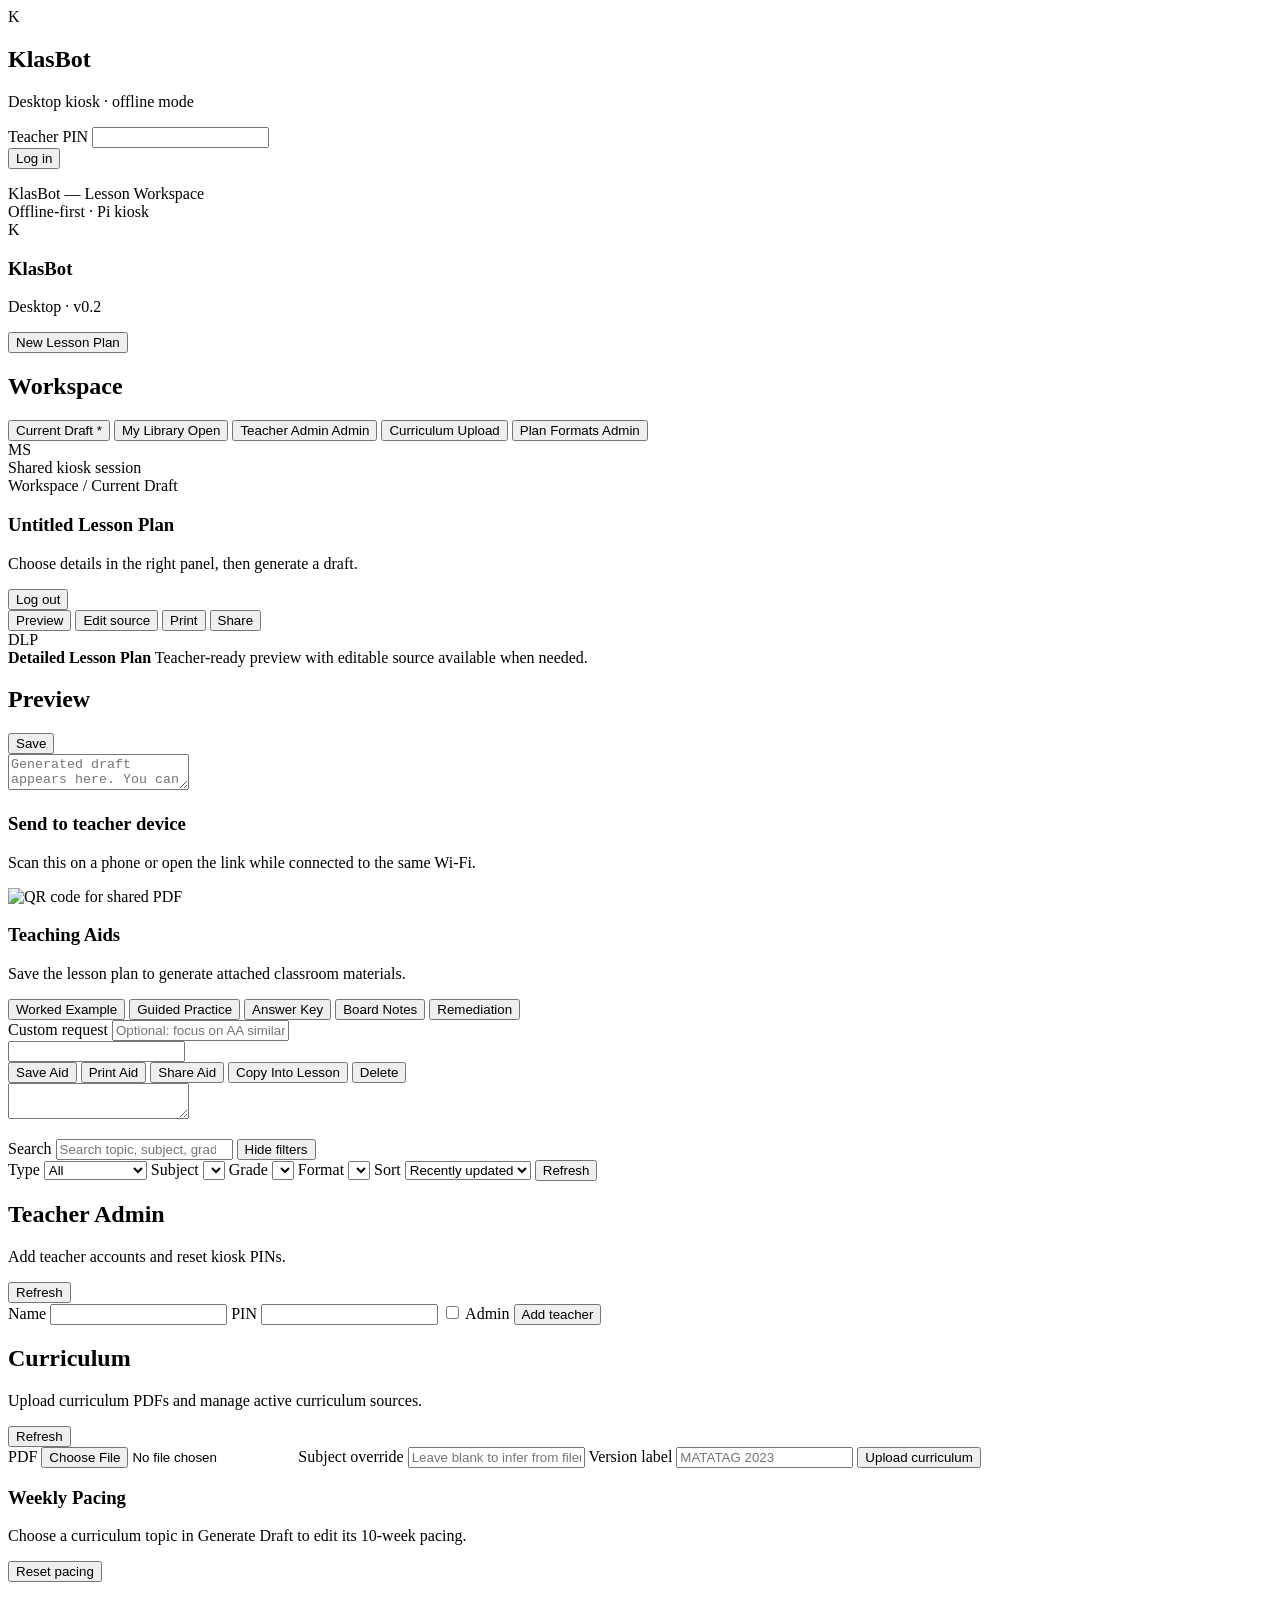
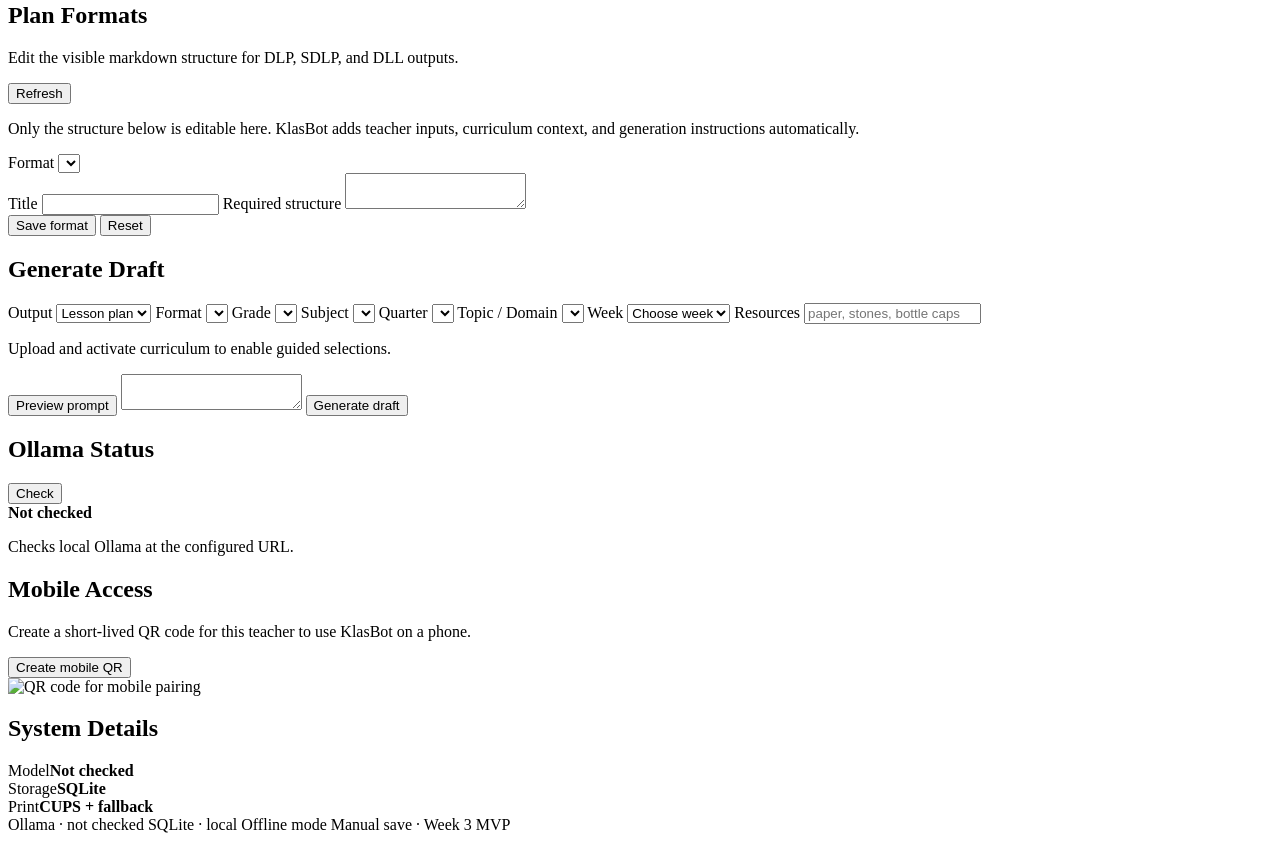
==== klasbot/static/index.html @ 198d449a "Expand KlasBot pilot app" ====
<!doctype html>
<html lang="en">
  <head>
    <meta charset="UTF-8" />
    <meta name="viewport" content="width=device-width, initial-scale=1.0" />
    <title>Klasbot</title>
    <link rel="stylesheet" href="/static/vendor/katex/katex.min.css" />
    <link rel="stylesheet" href="/static/styles.css" />
  </head>
  <body>
    <main class="desktop-shell">
      <section id="login-view" class="login-view">
        <div class="login-panel">
          <div class="brand-row">
            <div class="brand-mark">K</div>
            <div>
              <h1>KlasBot</h1>
              <p>Desktop kiosk · offline mode</p>
            </div>
          </div>
          <form id="login-form" class="stack">
            <label for="pin">Teacher PIN</label>
            <input id="pin" name="pin" type="password" inputmode="numeric" autocomplete="current-password" />
            <div id="pin-pad" class="pin-pad" aria-label="PIN keypad"></div>
            <button type="submit" class="primary">Log in</button>
          </form>
          <p id="login-error" class="error" role="alert"></p>
        </div>
      </section>

      <section id="app-view" class="app-view hidden">
        <div class="window-chrome">
          <div class="traffic-dots" aria-hidden="true"><span></span><span></span><span></span></div>
          <div class="window-title">KlasBot — Lesson Workspace</div>
          <div class="connection-state">Offline-first · Pi kiosk</div>
        </div>

        <div class="workspace-frame">
          <aside class="sidebar">
            <div class="brand-row sidebar-brand">
              <div class="brand-mark">K</div>
              <div>
                <h1>KlasBot</h1>
                <p>Desktop · v0.2</p>
              </div>
            </div>

            <button id="new-lesson-button" class="rail-primary" type="button">New Lesson Plan</button>

            <nav class="rail-section" aria-label="Workspace">
              <h2>Workspace</h2>
              <button id="current-draft-button" class="rail-item rail-item--on" type="button">Current Draft <span>*</span></button>
              <button id="library-button" class="rail-item" type="button">My Library <span>Open</span></button>
              <button id="admin-toggle" class="rail-item hidden" type="button">Teacher Admin <span>Admin</span></button>
              <button id="curriculum-toggle" class="rail-item hidden" type="button">Curriculum <span>Upload</span></button>
              <button id="format-admin-toggle" class="rail-item hidden" type="button">Plan Formats <span>Admin</span></button>
            </nav>

            <div class="teacher-card">
              <div class="avatar">MS</div>
              <div>
                <strong id="teacher-label"></strong>
                <span>Shared kiosk session</span>
              </div>
            </div>
          </aside>

          <section class="document-workspace">
            <header class="document-head">
              <div>
                <div class="breadcrumb">Workspace / Current Draft</div>
                <h1 id="document-title">Untitled Lesson Plan</h1>
                <p id="document-meta">Choose details in the right panel, then generate a draft.</p>
              </div>
              <button id="logout-button" class="ghost" type="button">Log out</button>
            </header>

            <div id="document-tabs" class="tabs">
              <button id="preview-tab" class="tab tab--on" type="button">Preview</button>
              <button id="edit-tab" class="tab" type="button">Edit source</button>
              <button id="print-button" class="tab" type="button">Print</button>
              <button id="share-button" class="tab" type="button">Share</button>
            </div>

            <section id="draft-panel" class="paper-panel">
              <div class="format-banner">
                <div class="format-badge" id="format-badge">DLP</div>
                <div>
                  <strong id="format-title">Detailed Lesson Plan</strong>
                  <span>Teacher-ready preview with editable source available when needed.</span>
                </div>
              </div>

              <div class="editor-toolbar">
                <h2 id="draft-view-title">Preview</h2>
                <div class="button-row">
                  <button id="save-button" class="primary compact" type="button">Save</button>
                </div>
              </div>
              <article id="draft-preview" class="draft-preview" aria-live="polite"></article>
              <textarea id="editor" class="hidden" spellcheck="true" placeholder="Generated draft appears here. You can edit before saving or printing."></textarea>
              <div id="share-panel" class="share-panel hidden" aria-live="polite">
                <div>
                  <h3>Send to teacher device</h3>
                  <p>Scan this on a phone or open the link while connected to the same Wi-Fi.</p>
                </div>
                <img id="share-qr" alt="QR code for shared PDF" />
                <a id="share-link" href="#" target="_blank" rel="noopener"></a>
                <p id="share-expiry" class="microcopy"></p>
              </div>
              <section id="teaching-aids-panel" class="teaching-aids-panel">
                <div class="teaching-aids-head">
                  <div>
                    <h3>Teaching Aids</h3>
                    <p id="teaching-aids-status" class="microcopy">Save the lesson plan to generate attached classroom materials.</p>
                  </div>
                </div>
                <div class="teaching-aid-actions">
                  <button class="secondary compact" data-aid-type="worked_example" type="button">Worked Example</button>
                  <button class="secondary compact" data-aid-type="guided_practice" type="button">Guided Practice</button>
                  <button class="secondary compact" data-aid-type="answer_key" type="button">Answer Key</button>
                  <button class="secondary compact" data-aid-type="board_notes" type="button">Board Notes</button>
                  <button class="secondary compact" data-aid-type="remediation" type="button">Remediation</button>
                </div>
                <label class="teaching-aid-request">
                  Custom request
                  <input id="teaching-aid-request" type="text" placeholder="Optional: focus on AA similarity, use bottle caps, make easier examples" />
                </label>
                <div id="teaching-aids-list" class="teaching-aids-list"></div>
                <div id="teaching-aid-editor-panel" class="teaching-aid-editor-panel hidden">
                  <div class="teaching-aid-editor-head">
                    <input id="teaching-aid-title" type="text" aria-label="Teaching Aid title" />
                    <div class="button-row">
                      <button id="save-teaching-aid" class="primary compact" type="button">Save Aid</button>
                      <button id="print-teaching-aid" class="secondary compact" type="button">Print Aid</button>
                      <button id="share-teaching-aid" class="secondary compact" type="button">Share Aid</button>
                      <button id="copy-teaching-aid" class="secondary compact" type="button">Copy Into Lesson</button>
                      <button id="delete-teaching-aid" class="ghost compact" type="button">Delete</button>
                    </div>
                  </div>
                  <textarea id="teaching-aid-editor" spellcheck="true"></textarea>
                  <article id="teaching-aid-preview" class="draft-preview"></article>
                </div>
              </section>
              <p id="status-line" class="status-line" role="status"></p>
            </section>

            <section id="library-panel" class="library-panel hidden">
              <div class="library-toolbar">
                <div class="library-toolbar__search-row">
                  <label class="library-search">
                    Search
                    <input id="library-search" type="search" placeholder="Search topic, subject, grade, type, or date" />
                  </label>
                  <button
                    id="library-filters-toggle"
                    class="ghost compact library-filters-toggle"
                    type="button"
                    aria-expanded="true"
                    aria-controls="library-filter-row"
                  >Hide filters</button>
                </div>
                <div id="library-filter-row" class="library-filter-row">
                  <label>
                    Type
                    <select id="library-type-filter">
                      <option value="">All</option>
                      <option value="lesson_plan">Lesson Plans</option>
                      <option value="quiz">Quizzes</option>
                      <option value="exam">Exams</option>
                    </select>
                  </label>
                  <label>
                    Subject
                    <select id="library-subject-filter"></select>
                  </label>
                  <label>
                    Grade
                    <select id="library-grade-filter"></select>
                  </label>
                  <label>
                    Format
                    <select id="library-format-filter"></select>
                  </label>
                  <label>
                    Sort
                    <select id="library-sort">
                      <option value="updated_desc">Recently updated</option>
                      <option value="created_desc">Recently created</option>
                      <option value="topic_asc">Topic A-Z</option>
                    </select>
                  </label>
                  <button id="refresh-library" class="ghost compact" type="button">Refresh</button>
                </div>
              </div>
              <p id="library-summary" class="library-summary"></p>
              <div id="library-list" class="library-results"></div>
            </section>

            <section id="admin-panel" class="workspace-panel hidden">
              <div class="workspace-panel__head">
                <div>
                  <h2>Teacher Admin</h2>
                  <p>Add teacher accounts and reset kiosk PINs.</p>
                </div>
                <button id="refresh-teachers" class="ghost compact" type="button">Refresh</button>
              </div>
              <form id="teacher-form" class="admin-form workspace-form">
                <label>
                  Name
                  <input id="teacher-name" type="text" required />
                </label>
                <label>
                  PIN
                  <input id="teacher-pin" type="text" inputmode="numeric" required />
                </label>
                <label class="checkbox">
                  <input id="teacher-admin" type="checkbox" />
                  Admin
                </label>
                <button type="submit" class="primary">Add teacher</button>
              </form>
              <div id="teacher-list" class="workspace-list list"></div>
            </section>

            <section id="curriculum-panel" class="workspace-panel hidden">
              <div class="workspace-panel__head">
                <div>
                  <h2>Curriculum</h2>
                  <p>Upload curriculum PDFs and manage active curriculum sources.</p>
                </div>
                <button id="refresh-curriculum" class="ghost compact" type="button">Refresh</button>
              </div>
              <form id="curriculum-upload-form" class="admin-form workspace-form">
                <label>
                  PDF
                  <input id="curriculum-file" type="file" accept="application/pdf" required />
                </label>
                <label>
                  Subject override
                  <input id="curriculum-subject" type="text" placeholder="Leave blank to infer from filename" />
                </label>
                <label>
                  Version label
                  <input id="curriculum-version" type="text" placeholder="MATATAG 2023" />
                </label>
                <button type="submit" class="primary">Upload curriculum</button>
              </form>
              <div id="curriculum-list" class="workspace-list list"></div>
              <section id="pacing-editor" class="workspace-panel__sub hidden">
                <div class="workspace-panel__head">
                  <div>
                    <h3>Weekly Pacing</h3>
                    <p id="pacing-editor-meta">Choose a curriculum topic in Generate Draft to edit its 10-week pacing.</p>
                  </div>
                  <button id="reset-pacing" class="ghost compact" type="button">Reset pacing</button>
                </div>
                <form id="pacing-form" class="admin-form"></form>
              </section>
            </section>

            <section id="format-admin-panel" class="workspace-panel hidden">
              <div class="workspace-panel__head">
                <div>
                  <h2>Plan Formats</h2>
                  <p>Edit the visible markdown structure for DLP, SDLP, and DLL outputs.</p>
                </div>
                <button id="refresh-formats" class="ghost compact" type="button">Refresh</button>
              </div>
              <p class="microcopy">Only the structure below is editable here. KlasBot adds teacher inputs, curriculum context, and generation instructions automatically.</p>
              <p id="format-admin-message" class="error-text"></p>
              <label>
                Format
                <select id="format-admin-select"></select>
              </label>
              <form id="format-admin-form" class="admin-form">
                <label>
                  Title
                  <input id="format-admin-title" type="text" required />
                </label>
                <label>
                  Required structure
                  <textarea id="format-admin-requirements" class="admin-textarea" spellcheck="true" required></textarea>
                </label>
                <div class="button-row">
                  <button type="submit" class="primary compact">Save format</button>
                  <button id="reset-format" class="ghost compact" type="button">Reset</button>
                </div>
              </form>
            </section>
          </section>

          <aside class="inspector">
            <section class="inspector-group inspector-group--accent">
              <h2>Generate Draft</h2>
              <form id="generate-form" class="generation-form">
                <label>
                  Output
                  <select id="kind">
                    <option value="lesson_plan">Lesson plan</option>
                    <option value="assessment">Assessment</option>
                  </select>
                </label>
                <label>
                  Format
                  <select id="format"></select>
                </label>
                <label>
                  Grade
                  <select id="grade-level" required></select>
                </label>
                <label>
                  Subject
                  <select id="subject" required></select>
                </label>
                <label>
                  Quarter
                  <select id="quarter" required></select>
                </label>
                <label>
                  Topic / Domain
                  <select id="topic" required></select>
                </label>
                <label>
                  Week
                  <select id="week-number" required>
                    <option value="">Choose week</option>
                  </select>
                </label>
                <label>
                  Resources
                  <input id="resources" type="text" placeholder="paper, stones, bottle caps" />
                </label>
                <p id="curriculum-match" class="microcopy">Upload and activate curriculum to enable guided selections.</p>
                <button id="preview-prompt-button" class="ghost hidden" type="button">Preview prompt</button>
                <textarea id="prompt-preview" class="prompt-preview hidden" readonly spellcheck="false"></textarea>
                <button type="submit" class="primary">Generate draft</button>
              </form>
            </section>

            <section class="inspector-group">
              <div class="section-head">
                <h2>Ollama Status</h2>
                <button id="check-ollama-button" class="ghost small" type="button" onclick="window.checkOllamaStatus && window.checkOllamaStatus()">Check</button>
              </div>
              <div class="ollama-state" id="ollama-state">
                <span class="status-dot status-dot--unknown"></span>
                <strong>Not checked</strong>
              </div>
              <p class="microcopy" id="ollama-detail">Checks local Ollama at the configured URL.</p>
            </section>

            <section class="inspector-group">
              <h2>Mobile Access</h2>
              <p class="microcopy">Create a short-lived QR code for this teacher to use KlasBot on a phone.</p>
              <button id="mobile-pair-button" class="ghost compact" type="button">Create mobile QR</button>
              <div id="mobile-pair-panel" class="mobile-pair-panel hidden" aria-live="polite">
                <img id="mobile-pair-qr" alt="QR code for mobile pairing" />
                <a id="mobile-pair-link" href="#" target="_blank" rel="noopener"></a>
                <p id="mobile-pair-expiry" class="microcopy"></p>
              </div>
            </section>

            <section class="inspector-group">
              <h2>System Details</h2>
              <div class="detail-row"><span>Model</span><strong id="system-model">Not checked</strong></div>
              <div class="detail-row"><span>Storage</span><strong>SQLite</strong></div>
              <div class="detail-row"><span>Print</span><strong>CUPS + fallback</strong></div>
            </section>

          </aside>
        </div>

        <footer class="statusbar">
          <span><i id="statusbar-ollama-dot"></i><span id="statusbar-ollama">Ollama · not checked</span></span>
          <span>SQLite · local</span>
          <span>Offline mode</span>
          <span class="statusbar-right">Manual save · Week 3 MVP</span>
        </footer>
      </section>
    </main>

    <script src="/static/vendor/katex/katex.min.js"></script>
    <script src="/static/app.js?v=20260512-katex"></script>
  </body>
</html>
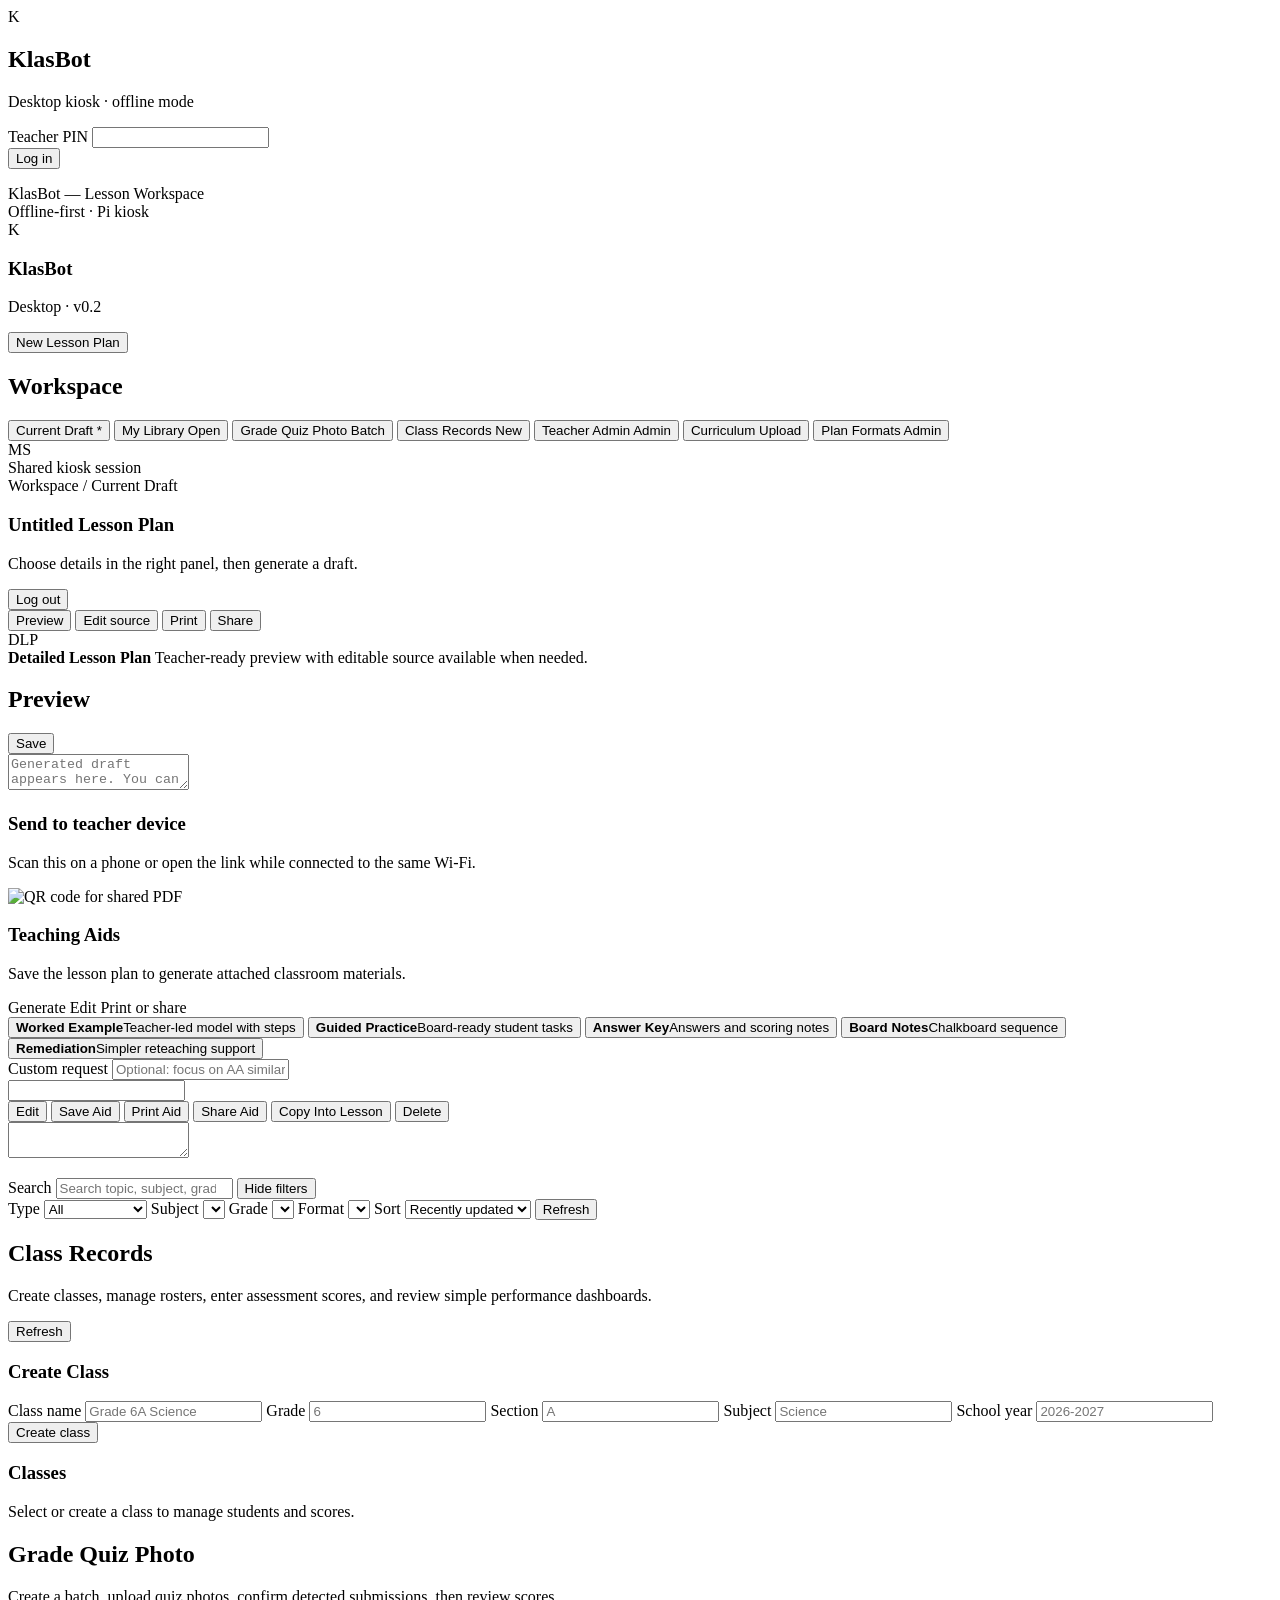
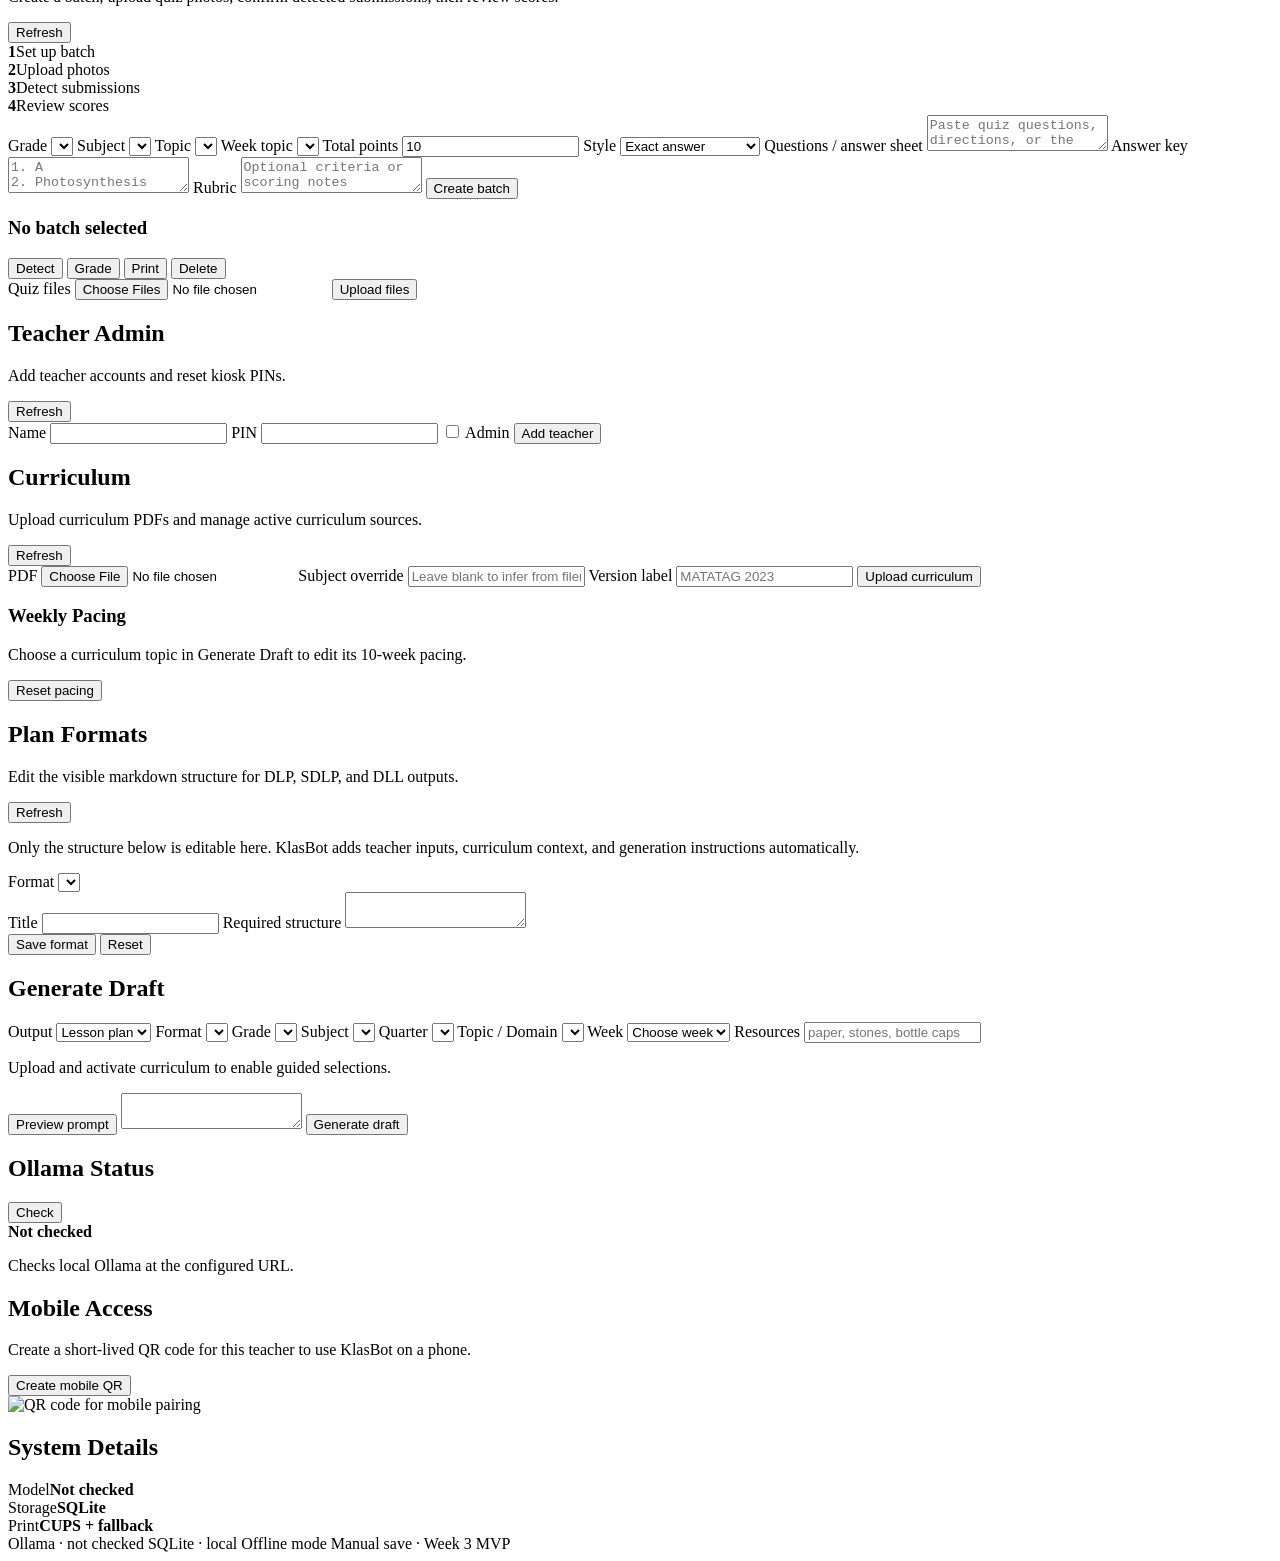
==== commit 93b5048f: "Add class records and quiz photo workflows" ====
--- a/klasbot/static/index.html
+++ b/klasbot/static/index.html
@@ -51,6 +51,8 @@
               <h2>Workspace</h2>
               <button id="current-draft-button" class="rail-item rail-item--on" type="button">Current Draft <span>*</span></button>
               <button id="library-button" class="rail-item" type="button">My Library <span>Open</span></button>
+              <button id="grading-button" class="rail-item" type="button">Grade Quiz Photo <span>Batch</span></button>
+              <button id="class-records-button" class="rail-item" type="button">Class Records <span>New</span></button>
               <button id="admin-toggle" class="rail-item hidden" type="button">Teacher Admin <span>Admin</span></button>
               <button id="curriculum-toggle" class="rail-item hidden" type="button">Curriculum <span>Upload</span></button>
               <button id="format-admin-toggle" class="rail-item hidden" type="button">Plan Formats <span>Admin</span></button>
@@ -114,13 +116,18 @@
                     <h3>Teaching Aids</h3>
                     <p id="teaching-aids-status" class="microcopy">Save the lesson plan to generate attached classroom materials.</p>
                   </div>
+                  <div class="teaching-aids-flow" aria-label="Teaching Aids workflow">
+                    <span>Generate</span>
+                    <span>Edit</span>
+                    <span>Print or share</span>
+                  </div>
                 </div>
                 <div class="teaching-aid-actions">
-                  <button class="secondary compact" data-aid-type="worked_example" type="button">Worked Example</button>
-                  <button class="secondary compact" data-aid-type="guided_practice" type="button">Guided Practice</button>
-                  <button class="secondary compact" data-aid-type="answer_key" type="button">Answer Key</button>
-                  <button class="secondary compact" data-aid-type="board_notes" type="button">Board Notes</button>
-                  <button class="secondary compact" data-aid-type="remediation" type="button">Remediation</button>
+                  <button class="teaching-aid-action" data-aid-type="worked_example" type="button"><strong>Worked Example</strong><span>Teacher-led model with steps</span></button>
+                  <button class="teaching-aid-action" data-aid-type="guided_practice" type="button"><strong>Guided Practice</strong><span>Board-ready student tasks</span></button>
+                  <button class="teaching-aid-action" data-aid-type="answer_key" type="button"><strong>Answer Key</strong><span>Answers and scoring notes</span></button>
+                  <button class="teaching-aid-action" data-aid-type="board_notes" type="button"><strong>Board Notes</strong><span>Chalkboard sequence</span></button>
+                  <button class="teaching-aid-action" data-aid-type="remediation" type="button"><strong>Remediation</strong><span>Simpler reteaching support</span></button>
                 </div>
                 <label class="teaching-aid-request">
                   Custom request
@@ -129,16 +136,17 @@
                 <div id="teaching-aids-list" class="teaching-aids-list"></div>
                 <div id="teaching-aid-editor-panel" class="teaching-aid-editor-panel hidden">
                   <div class="teaching-aid-editor-head">
-                    <input id="teaching-aid-title" type="text" aria-label="Teaching Aid title" />
+                    <input id="teaching-aid-title" class="hidden" type="text" aria-label="Teaching Aid title" />
                     <div class="button-row">
-                      <button id="save-teaching-aid" class="primary compact" type="button">Save Aid</button>
+                      <button id="edit-teaching-aid" class="secondary compact" type="button">Edit</button>
+                      <button id="save-teaching-aid" class="primary compact hidden" type="button">Save Aid</button>
                       <button id="print-teaching-aid" class="secondary compact" type="button">Print Aid</button>
                       <button id="share-teaching-aid" class="secondary compact" type="button">Share Aid</button>
                       <button id="copy-teaching-aid" class="secondary compact" type="button">Copy Into Lesson</button>
                       <button id="delete-teaching-aid" class="ghost compact" type="button">Delete</button>
                     </div>
                   </div>
-                  <textarea id="teaching-aid-editor" spellcheck="true"></textarea>
+                  <textarea id="teaching-aid-editor" class="hidden" spellcheck="true"></textarea>
                   <article id="teaching-aid-preview" class="draft-preview"></article>
                 </div>
               </section>
@@ -195,6 +203,135 @@
               </div>
               <p id="library-summary" class="library-summary"></p>
               <div id="library-list" class="library-results"></div>
+            </section>
+            <section id="class-records-panel" class="workspace-panel hidden">
+              <div class="workspace-panel__head">
+                <div>
+                  <h2>Class Records</h2>
+                  <p>Create classes, manage rosters, enter assessment scores, and review simple performance dashboards.</p>
+                </div>
+                <button id="refresh-class-records" class="ghost compact" type="button">Refresh</button>
+              </div>
+              <section class="class-record-create-panel">
+                <h3>Create Class</h3>
+                <form id="class-record-form" class="admin-form class-record-create-form">
+                  <label>
+                    Class name
+                    <input id="class-record-name" type="text" placeholder="Grade 6A Science" required />
+                  </label>
+                  <label>
+                    Grade
+                    <input id="class-record-grade" type="text" placeholder="6" required />
+                  </label>
+                  <label>
+                    Section
+                    <input id="class-record-section" type="text" placeholder="A" />
+                  </label>
+                  <label>
+                    Subject
+                    <input id="class-record-subject" type="text" placeholder="Science" required />
+                  </label>
+                  <label>
+                    School year
+                    <input id="class-record-school-year" type="text" placeholder="2026-2027" />
+                  </label>
+                  <button class="primary compact" type="submit">Create class</button>
+                </form>
+              </section>
+              <div class="class-records-layout">
+                <aside class="class-records-sidebar">
+                  <h3>Classes</h3>
+                  <div id="class-records-list" class="class-records-list"></div>
+                </aside>
+                <section id="class-record-detail" class="class-record-detail">
+                  <div class="empty-state">Select or create a class to manage students and scores.</div>
+                </section>
+              </div>
+            </section>
+
+            <section id="grading-panel" class="workspace-panel hidden">
+              <div class="workspace-panel__head">
+                <div>
+                  <h2>Grade Quiz Photo</h2>
+                  <p>Create a batch, upload quiz photos, confirm detected submissions, then review scores.</p>
+                </div>
+                <button id="refresh-grading" class="ghost compact" type="button">Refresh</button>
+              </div>
+              <div class="grading-steps" aria-label="Quiz photo grading workflow">
+                <div class="grading-step grading-step--on" data-grading-step="setup"><strong>1</strong><span>Set up batch</span></div>
+                <div class="grading-step" data-grading-step="upload"><strong>2</strong><span>Upload photos</span></div>
+                <div class="grading-step" data-grading-step="detect"><strong>3</strong><span>Detect submissions</span></div>
+                <div class="grading-step" data-grading-step="review"><strong>4</strong><span>Review scores</span></div>
+              </div>
+              <form id="grading-batch-form" class="admin-form workspace-form">
+                <label>
+                  Grade
+                  <select id="grading-grade" required></select>
+                </label>
+                <label>
+                  Subject
+                  <select id="grading-subject" required></select>
+                </label>
+                <label>
+                  Topic
+                  <select id="grading-topic" required></select>
+                </label>
+                <label>
+                  Week topic
+                  <select id="grading-week-topic" required></select>
+                </label>
+                <label>
+                  Total points
+                  <input id="grading-points" type="number" min="1" step="0.5" value="10" required />
+                </label>
+                <label>
+                  Style
+                  <select id="grading-style">
+                    <option value="exact">Exact answer</option>
+                    <option value="partial">Partial credit</option>
+                    <option value="rubric">Rubric based</option>
+                    <option value="review_only">Teacher review only</option>
+                  </select>
+                </label>
+                <label class="grading-wide-field">
+                  Questions / answer sheet
+                  <textarea id="grading-questions" class="admin-textarea" placeholder="Paste quiz questions, directions, or the answer sheet text"></textarea>
+                </label>
+                <label class="grading-wide-field">
+                  Answer key
+                  <textarea id="grading-answer-key" class="admin-textarea" placeholder="1. A&#10;2. Photosynthesis"></textarea>
+                </label>
+                <label class="grading-wide-field">
+                  Rubric
+                  <textarea id="grading-rubric" class="admin-textarea" placeholder="Optional criteria or scoring notes"></textarea>
+                </label>
+                <button type="submit" class="primary">Create batch</button>
+              </form>
+              <div id="grading-active" class="grading-active hidden">
+                <div class="workspace-panel__head">
+                  <div>
+                    <h3 id="grading-active-title">No batch selected</h3>
+                    <p id="grading-active-meta"></p>
+                  </div>
+                  <div class="button-row">
+                    <button id="detect-submissions" class="secondary compact" type="button">Detect</button>
+                    <button id="grade-submissions" class="secondary compact" type="button">Grade</button>
+                    <button id="print-grading" class="secondary compact" type="button">Print</button>
+                    <button id="delete-grading-batch" class="ghost compact" type="button">Delete</button>
+                  </div>
+                </div>
+                <form id="grading-upload-form" class="admin-form workspace-form">
+                  <label>
+                    Quiz files
+                    <input id="grading-files" type="file" accept="image/png,image/jpeg,application/pdf,.pdf" multiple />
+                  </label>
+                  <button id="grading-upload-button" type="submit" class="primary">Upload files</button>
+                </form>
+                <p id="grading-status" class="status-line grading-status" role="status"></p>
+                <div id="grading-images" class="grading-grid"></div>
+                <div id="grading-submissions" class="grading-submissions"></div>
+              </div>
+              <div id="grading-batches" class="workspace-list list"></div>
             </section>
 
             <section id="admin-panel" class="workspace-panel hidden">
@@ -381,6 +518,6 @@
     </main>
 
     <script src="/static/vendor/katex/katex.min.js"></script>
-    <script src="/static/app.js?v=20260512-katex"></script>
+    <script src="/static/app.js?v=20260513-teaching-aids-print-preview"></script>
   </body>
 </html>
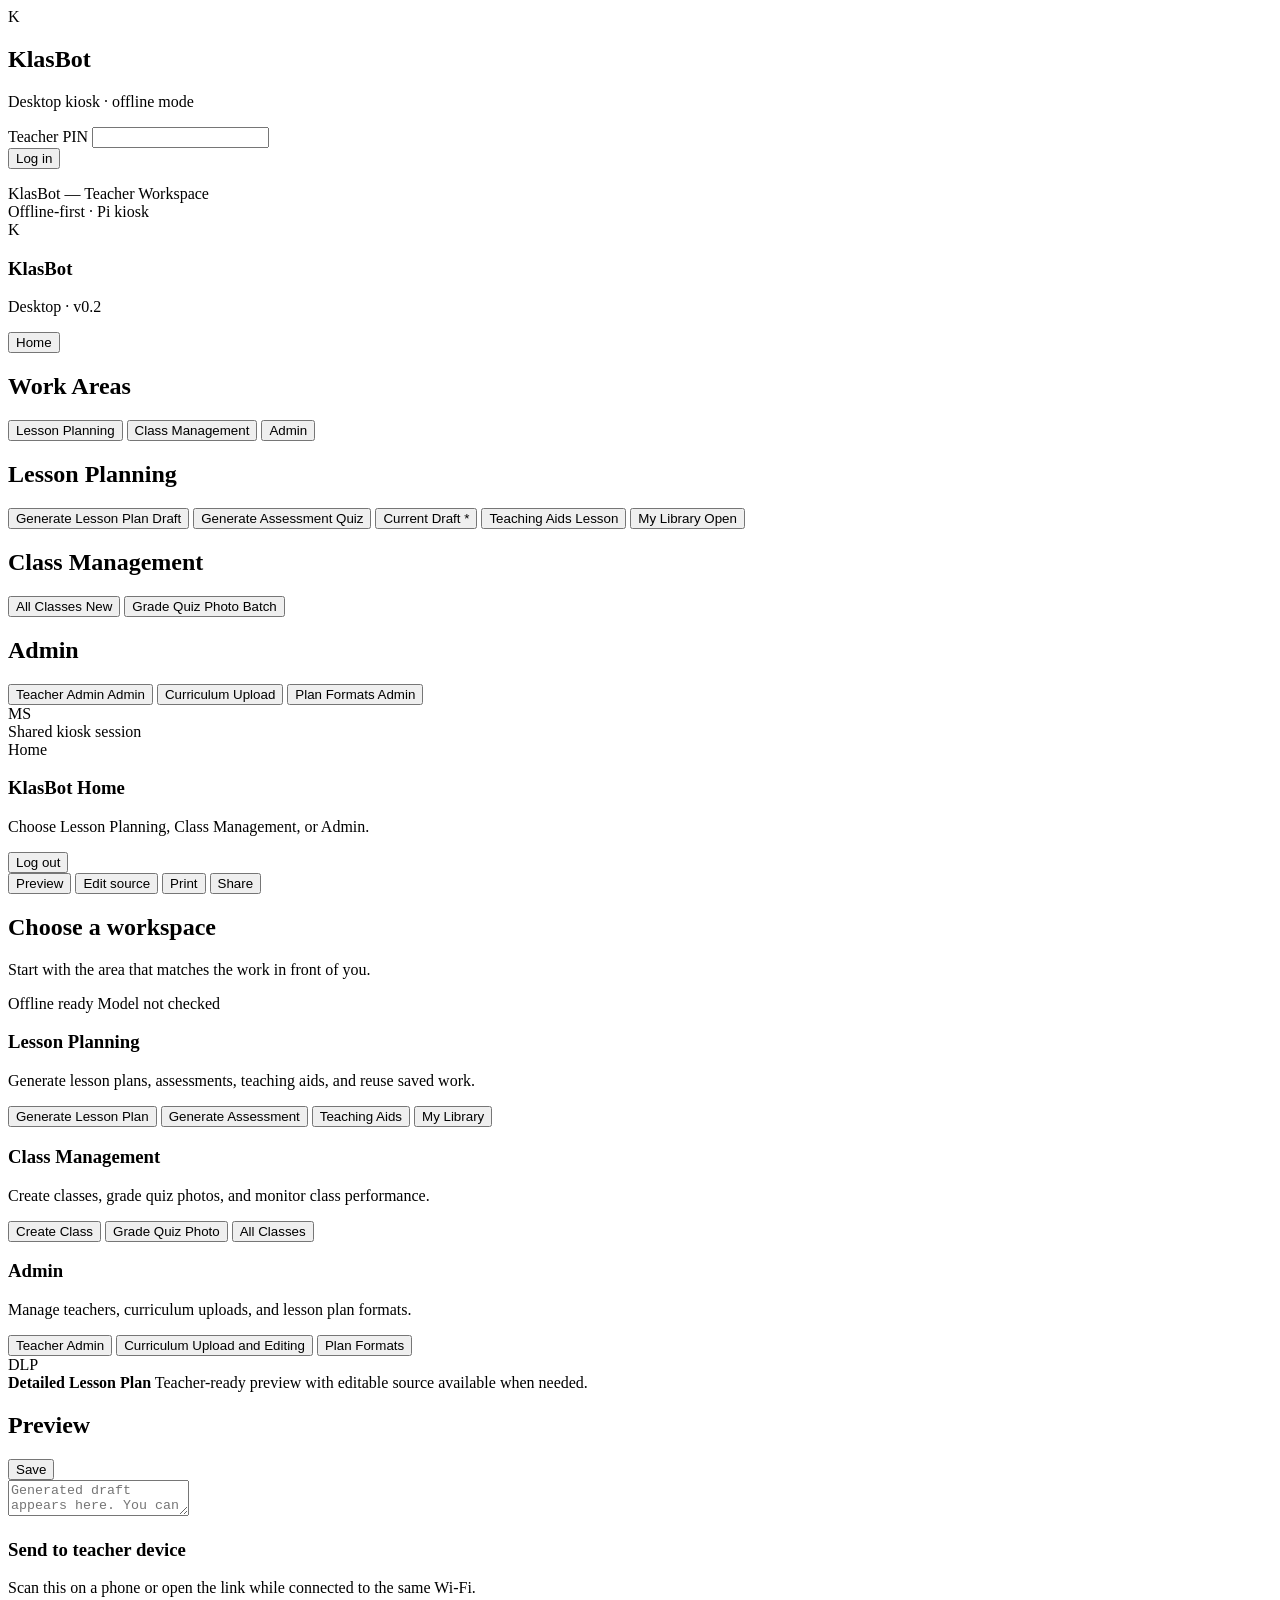
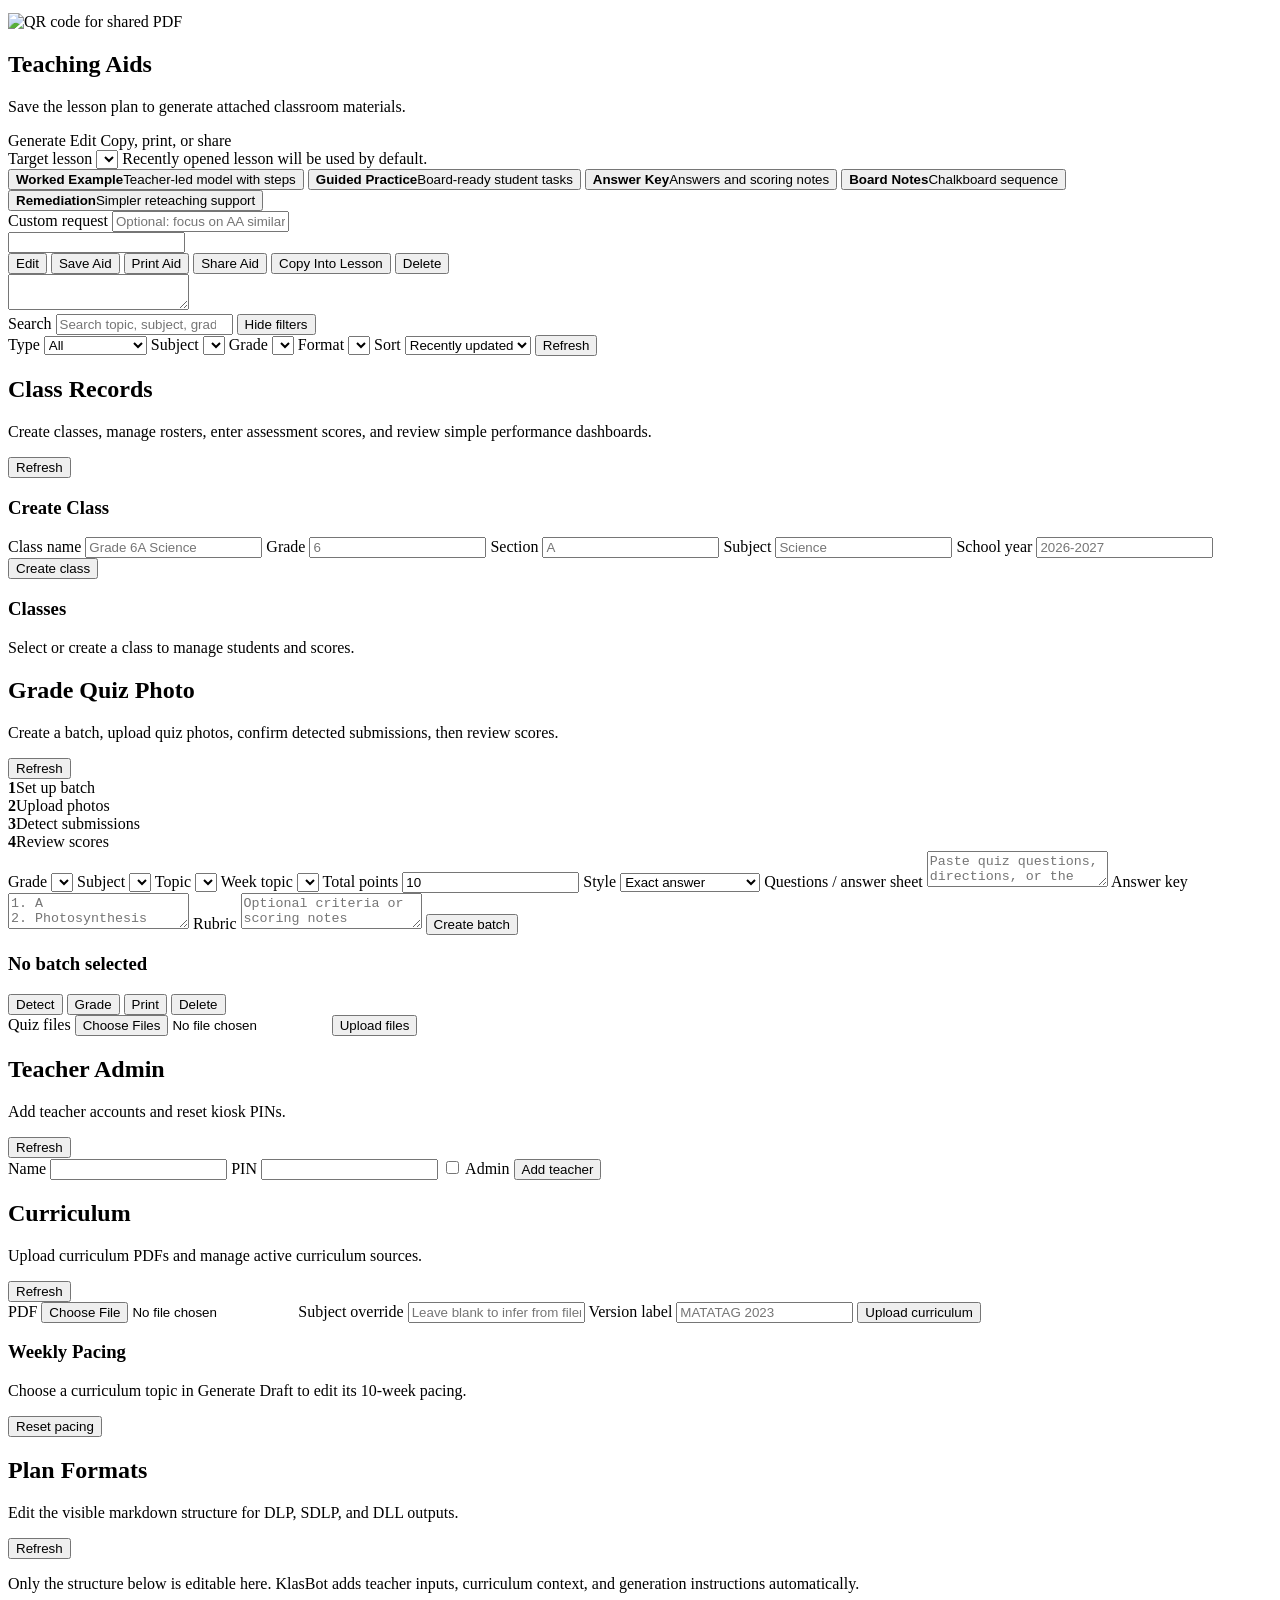
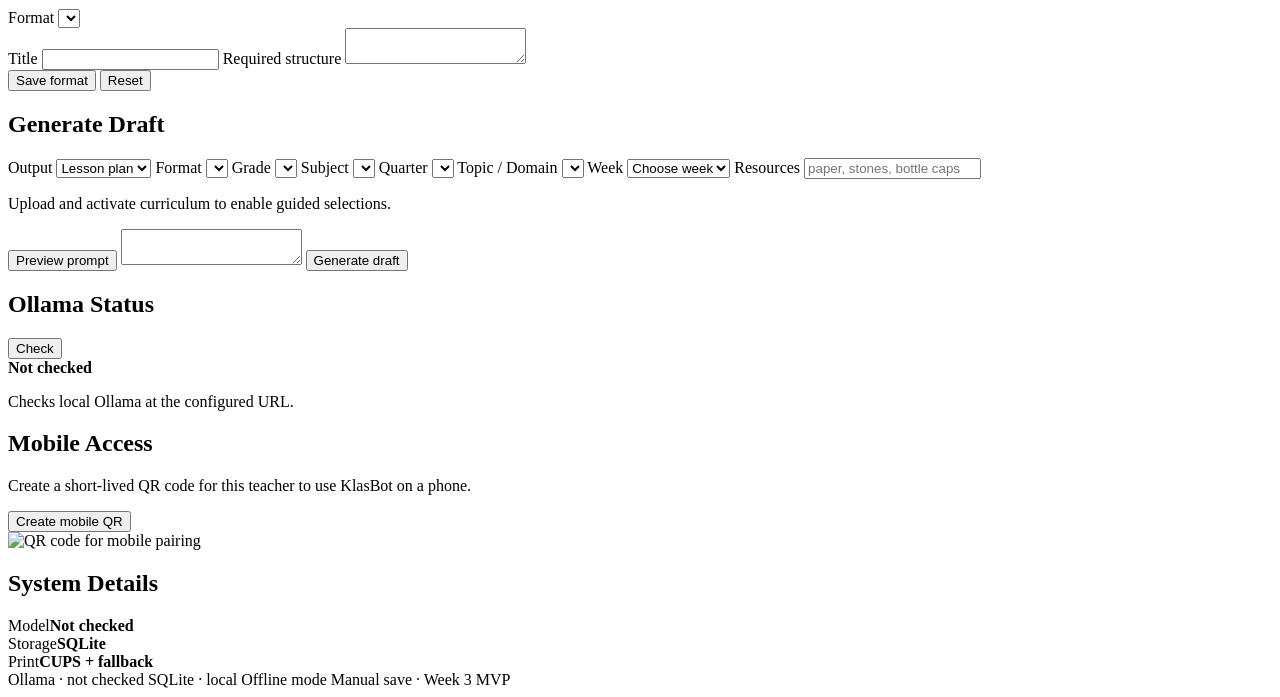
==== commit 66d85a8d: "Add teaching aids workspace targeting" ====
--- a/klasbot/static/index.html
+++ b/klasbot/static/index.html
@@ -31,11 +31,11 @@
       <section id="app-view" class="app-view hidden">
         <div class="window-chrome">
           <div class="traffic-dots" aria-hidden="true"><span></span><span></span><span></span></div>
-          <div class="window-title">KlasBot — Lesson Workspace</div>
+          <div class="window-title">KlasBot — Teacher Workspace</div>
           <div class="connection-state">Offline-first · Pi kiosk</div>
         </div>
 
-        <div class="workspace-frame">
+        <div id="workspace-frame" class="workspace-frame workspace-frame--no-inspector" data-area="home">
           <aside class="sidebar">
             <div class="brand-row sidebar-brand">
               <div class="brand-mark">K</div>
@@ -45,14 +45,41 @@
               </div>
             </div>
 
-            <button id="new-lesson-button" class="rail-primary" type="button">New Lesson Plan</button>
-
-            <nav class="rail-section" aria-label="Workspace">
-              <h2>Workspace</h2>
-              <button id="current-draft-button" class="rail-item rail-item--on" type="button">Current Draft <span>*</span></button>
+            <button id="home-button" class="rail-primary rail-primary--home" type="button">
+              <span class="nav-icon nav-icon--home" aria-hidden="true"></span>
+              Home
+            </button>
+
+            <nav class="rail-section" aria-label="Work areas">
+              <h2>Work Areas</h2>
+              <button id="lesson-area-button" class="rail-item rail-area-item" type="button">
+                <span class="rail-label"><span class="nav-icon nav-icon--lesson" aria-hidden="true"></span>Lesson Planning</span>
+              </button>
+              <button id="class-area-button" class="rail-item rail-area-item" type="button">
+                <span class="rail-label"><span class="nav-icon nav-icon--class" aria-hidden="true"></span>Class Management</span>
+              </button>
+              <button id="admin-area-button" class="rail-item rail-area-item hidden" type="button">
+                <span class="rail-label"><span class="nav-icon nav-icon--admin" aria-hidden="true"></span>Admin</span>
+              </button>
+            </nav>
+
+            <nav id="lesson-nav-group" class="rail-section rail-subsection hidden" aria-label="Lesson Planning">
+              <h2>Lesson Planning</h2>
+              <button id="new-lesson-button" class="rail-item" type="button">Generate Lesson Plan <span>Draft</span></button>
+              <button id="assessment-button" class="rail-item" type="button">Generate Assessment <span>Quiz</span></button>
+              <button id="current-draft-button" class="rail-item" type="button">Current Draft <span>*</span></button>
+              <button id="teaching-aids-button" class="rail-item" type="button">Teaching Aids <span>Lesson</span></button>
               <button id="library-button" class="rail-item" type="button">My Library <span>Open</span></button>
+            </nav>
+
+            <nav id="class-nav-group" class="rail-section rail-subsection hidden" aria-label="Class Management">
+              <h2>Class Management</h2>
+              <button id="class-records-button" class="rail-item" type="button">All Classes <span>New</span></button>
               <button id="grading-button" class="rail-item" type="button">Grade Quiz Photo <span>Batch</span></button>
-              <button id="class-records-button" class="rail-item" type="button">Class Records <span>New</span></button>
+            </nav>
+
+            <nav id="admin-nav-group" class="rail-section rail-subsection hidden" aria-label="Admin">
+              <h2>Admin</h2>
               <button id="admin-toggle" class="rail-item hidden" type="button">Teacher Admin <span>Admin</span></button>
               <button id="curriculum-toggle" class="rail-item hidden" type="button">Curriculum <span>Upload</span></button>
               <button id="format-admin-toggle" class="rail-item hidden" type="button">Plan Formats <span>Admin</span></button>
@@ -70,9 +97,9 @@
           <section class="document-workspace">
             <header class="document-head">
               <div>
-                <div class="breadcrumb">Workspace / Current Draft</div>
-                <h1 id="document-title">Untitled Lesson Plan</h1>
-                <p id="document-meta">Choose details in the right panel, then generate a draft.</p>
+                <div class="breadcrumb">Home</div>
+                <h1 id="document-title">KlasBot Home</h1>
+                <p id="document-meta">Choose Lesson Planning, Class Management, or Admin.</p>
               </div>
               <button id="logout-button" class="ghost" type="button">Log out</button>
             </header>
@@ -84,6 +111,67 @@
               <button id="share-button" class="tab" type="button">Share</button>
             </div>
 
+            <section id="home-panel" class="home-panel">
+              <div class="home-intro">
+                <div>
+                  <h2>Choose a workspace</h2>
+                  <p>Start with the area that matches the work in front of you.</p>
+                </div>
+                <div class="home-status-strip">
+                  <span><i class="status-dot status-dot--ok"></i>Offline ready</span>
+                  <span><i id="home-model-dot" class="status-dot status-dot--unknown"></i><span id="home-model-label">Model not checked</span></span>
+                </div>
+              </div>
+
+              <div class="home-grid" aria-label="KlasBot work areas">
+                <article class="home-card home-card--lesson" data-home-area="lesson">
+                  <div class="home-card__head">
+                    <span class="home-card__icon nav-icon nav-icon--lesson" aria-hidden="true"></span>
+                    <div>
+                      <h3>Lesson Planning</h3>
+                      <p>Generate lesson plans, assessments, teaching aids, and reuse saved work.</p>
+                    </div>
+                  </div>
+                  <div class="home-action-grid">
+                    <button class="home-action" type="button" data-home-action="lesson-plan">Generate Lesson Plan</button>
+                    <button class="home-action" type="button" data-home-action="assessment">Generate Assessment</button>
+                    <button class="home-action" type="button" data-home-action="teaching-aids">Teaching Aids</button>
+                    <button class="home-action" type="button" data-home-action="library">My Library</button>
+                  </div>
+                </article>
+
+                <article class="home-card home-card--class" data-home-area="class">
+                  <div class="home-card__head">
+                    <span class="home-card__icon nav-icon nav-icon--class" aria-hidden="true"></span>
+                    <div>
+                      <h3>Class Management</h3>
+                      <p>Create classes, grade quiz photos, and monitor class performance.</p>
+                    </div>
+                  </div>
+                  <div class="home-action-grid">
+                    <button class="home-action" type="button" data-home-action="create-class">Create Class</button>
+                    <button class="home-action" type="button" data-home-action="grade-quiz">Grade Quiz Photo</button>
+                    <button class="home-action" type="button" data-home-action="all-classes">All Classes</button>
+                  </div>
+                </article>
+
+                <article id="admin-home-card" class="home-card home-card--admin hidden" data-home-area="admin">
+                  <div class="home-card__head">
+                    <span class="home-card__icon nav-icon nav-icon--admin" aria-hidden="true"></span>
+                    <div>
+                      <h3>Admin</h3>
+                      <p>Manage teachers, curriculum uploads, and lesson plan formats.</p>
+                    </div>
+                  </div>
+                  <div class="home-action-grid">
+                    <button class="home-action" type="button" data-home-action="teacher-admin">Teacher Admin</button>
+                    <button class="home-action" type="button" data-home-action="curriculum">Curriculum Upload and Editing</button>
+                    <button class="home-action" type="button" data-home-action="plan-formats">Plan Formats</button>
+                  </div>
+                </article>
+              </div>
+            </section>
+
             <section id="draft-panel" class="paper-panel">
               <div class="format-banner">
                 <div class="format-badge" id="format-badge">DLP</div>
@@ -110,47 +198,52 @@
                 <a id="share-link" href="#" target="_blank" rel="noopener"></a>
                 <p id="share-expiry" class="microcopy"></p>
               </div>
-              <section id="teaching-aids-panel" class="teaching-aids-panel">
-                <div class="teaching-aids-head">
-                  <div>
-                    <h3>Teaching Aids</h3>
-                    <p id="teaching-aids-status" class="microcopy">Save the lesson plan to generate attached classroom materials.</p>
-                  </div>
-                  <div class="teaching-aids-flow" aria-label="Teaching Aids workflow">
-                    <span>Generate</span>
-                    <span>Edit</span>
-                    <span>Print or share</span>
-                  </div>
-                </div>
-                <div class="teaching-aid-actions">
-                  <button class="teaching-aid-action" data-aid-type="worked_example" type="button"><strong>Worked Example</strong><span>Teacher-led model with steps</span></button>
-                  <button class="teaching-aid-action" data-aid-type="guided_practice" type="button"><strong>Guided Practice</strong><span>Board-ready student tasks</span></button>
-                  <button class="teaching-aid-action" data-aid-type="answer_key" type="button"><strong>Answer Key</strong><span>Answers and scoring notes</span></button>
-                  <button class="teaching-aid-action" data-aid-type="board_notes" type="button"><strong>Board Notes</strong><span>Chalkboard sequence</span></button>
-                  <button class="teaching-aid-action" data-aid-type="remediation" type="button"><strong>Remediation</strong><span>Simpler reteaching support</span></button>
-                </div>
-                <label class="teaching-aid-request">
-                  Custom request
-                  <input id="teaching-aid-request" type="text" placeholder="Optional: focus on AA similarity, use bottle caps, make easier examples" />
-                </label>
-                <div id="teaching-aids-list" class="teaching-aids-list"></div>
-                <div id="teaching-aid-editor-panel" class="teaching-aid-editor-panel hidden">
-                  <div class="teaching-aid-editor-head">
-                    <input id="teaching-aid-title" class="hidden" type="text" aria-label="Teaching Aid title" />
-                    <div class="button-row">
-                      <button id="edit-teaching-aid" class="secondary compact" type="button">Edit</button>
-                      <button id="save-teaching-aid" class="primary compact hidden" type="button">Save Aid</button>
-                      <button id="print-teaching-aid" class="secondary compact" type="button">Print Aid</button>
-                      <button id="share-teaching-aid" class="secondary compact" type="button">Share Aid</button>
-                      <button id="copy-teaching-aid" class="secondary compact" type="button">Copy Into Lesson</button>
-                      <button id="delete-teaching-aid" class="ghost compact" type="button">Delete</button>
-                    </div>
-                  </div>
-                  <textarea id="teaching-aid-editor" class="hidden" spellcheck="true"></textarea>
-                  <article id="teaching-aid-preview" class="draft-preview"></article>
-                </div>
-              </section>
-              <p id="status-line" class="status-line" role="status"></p>
+            </section>
+
+            <section id="teaching-aids-panel" class="workspace-panel teaching-aids-panel hidden">
+              <div class="workspace-panel__head teaching-aids-head">
+                <div>
+                  <h2>Teaching Aids</h2>
+                  <p id="teaching-aids-status" class="microcopy">Save the lesson plan to generate attached classroom materials.</p>
+                </div>
+                <div class="teaching-aids-flow" aria-label="Teaching Aids workflow">
+                  <span>Generate</span>
+                  <span>Edit</span>
+                  <span>Copy, print, or share</span>
+                </div>
+              </div>
+              <label class="teaching-aid-target">
+                Target lesson
+                <select id="teaching-aid-target"></select>
+                <span id="teaching-aid-target-meta" class="microcopy">Recently opened lesson will be used by default.</span>
+              </label>
+              <div class="teaching-aid-actions">
+                <button class="teaching-aid-action" data-aid-type="worked_example" type="button"><strong>Worked Example</strong><span>Teacher-led model with steps</span></button>
+                <button class="teaching-aid-action" data-aid-type="guided_practice" type="button"><strong>Guided Practice</strong><span>Board-ready student tasks</span></button>
+                <button class="teaching-aid-action" data-aid-type="answer_key" type="button"><strong>Answer Key</strong><span>Answers and scoring notes</span></button>
+                <button class="teaching-aid-action" data-aid-type="board_notes" type="button"><strong>Board Notes</strong><span>Chalkboard sequence</span></button>
+                <button class="teaching-aid-action" data-aid-type="remediation" type="button"><strong>Remediation</strong><span>Simpler reteaching support</span></button>
+              </div>
+              <label class="teaching-aid-request">
+                Custom request
+                <input id="teaching-aid-request" type="text" placeholder="Optional: focus on AA similarity, use bottle caps, make easier examples" />
+              </label>
+              <div id="teaching-aids-list" class="teaching-aids-list"></div>
+              <div id="teaching-aid-editor-panel" class="teaching-aid-editor-panel hidden">
+                <div class="teaching-aid-editor-head">
+                  <input id="teaching-aid-title" class="hidden" type="text" aria-label="Teaching Aid title" />
+                  <div class="button-row">
+                    <button id="edit-teaching-aid" class="secondary compact" type="button">Edit</button>
+                    <button id="save-teaching-aid" class="primary compact hidden" type="button">Save Aid</button>
+                    <button id="print-teaching-aid" class="secondary compact" type="button">Print Aid</button>
+                    <button id="share-teaching-aid" class="secondary compact" type="button">Share Aid</button>
+                    <button id="copy-teaching-aid" class="secondary compact" type="button">Copy Into Lesson</button>
+                    <button id="delete-teaching-aid" class="ghost compact" type="button">Delete</button>
+                  </div>
+                </div>
+                <textarea id="teaching-aid-editor" class="hidden" spellcheck="true"></textarea>
+                <article id="teaching-aid-preview" class="draft-preview"></article>
+              </div>
             </section>
 
             <section id="library-panel" class="library-panel hidden">
@@ -425,9 +518,11 @@
                 </div>
               </form>
             </section>
+
+            <p id="status-line" class="status-line" role="status"></p>
           </section>
 
-          <aside class="inspector">
+          <aside id="inspector" class="inspector">
             <section class="inspector-group inspector-group--accent">
               <h2>Generate Draft</h2>
               <form id="generate-form" class="generation-form">
@@ -518,6 +613,6 @@
     </main>
 
     <script src="/static/vendor/katex/katex.min.js"></script>
-    <script src="/static/app.js?v=20260513-teaching-aids-print-preview"></script>
+    <script src="/static/app.js?v=20260514-teaching-aids-workspace"></script>
   </body>
 </html>
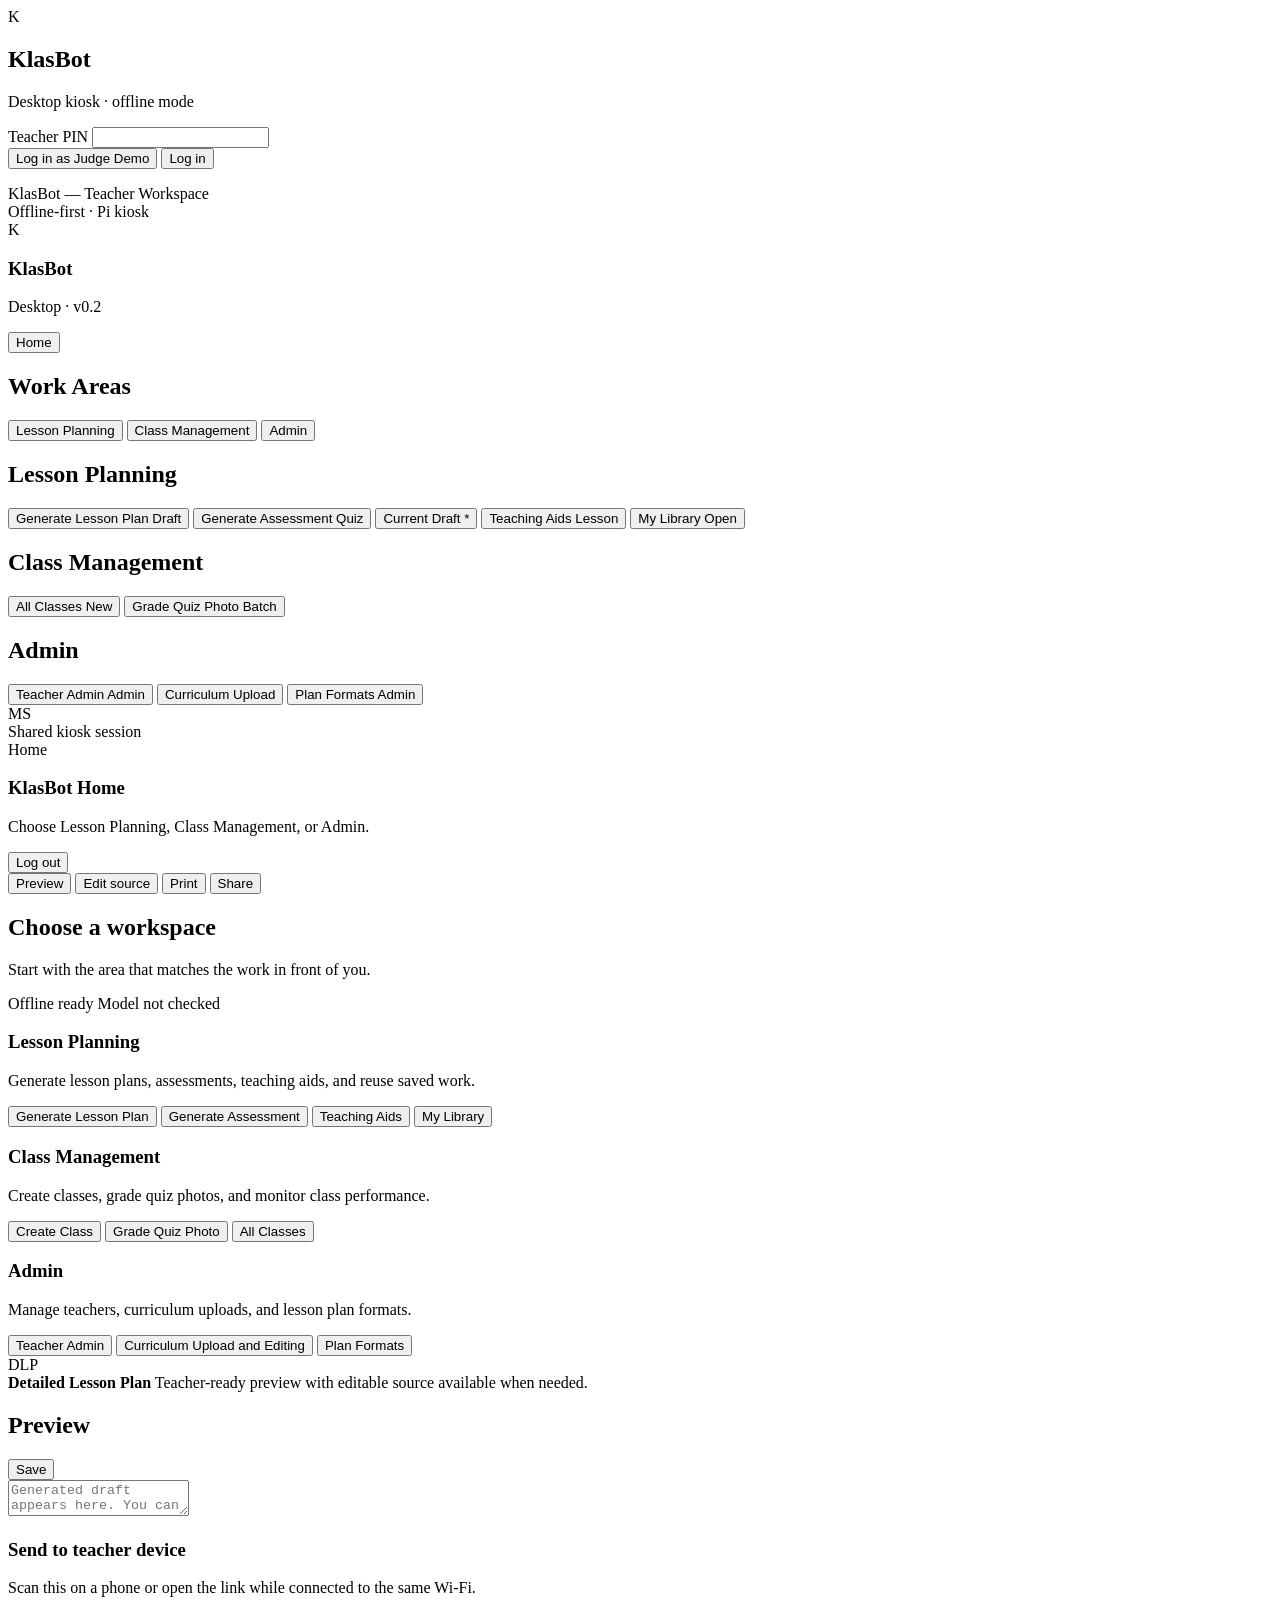
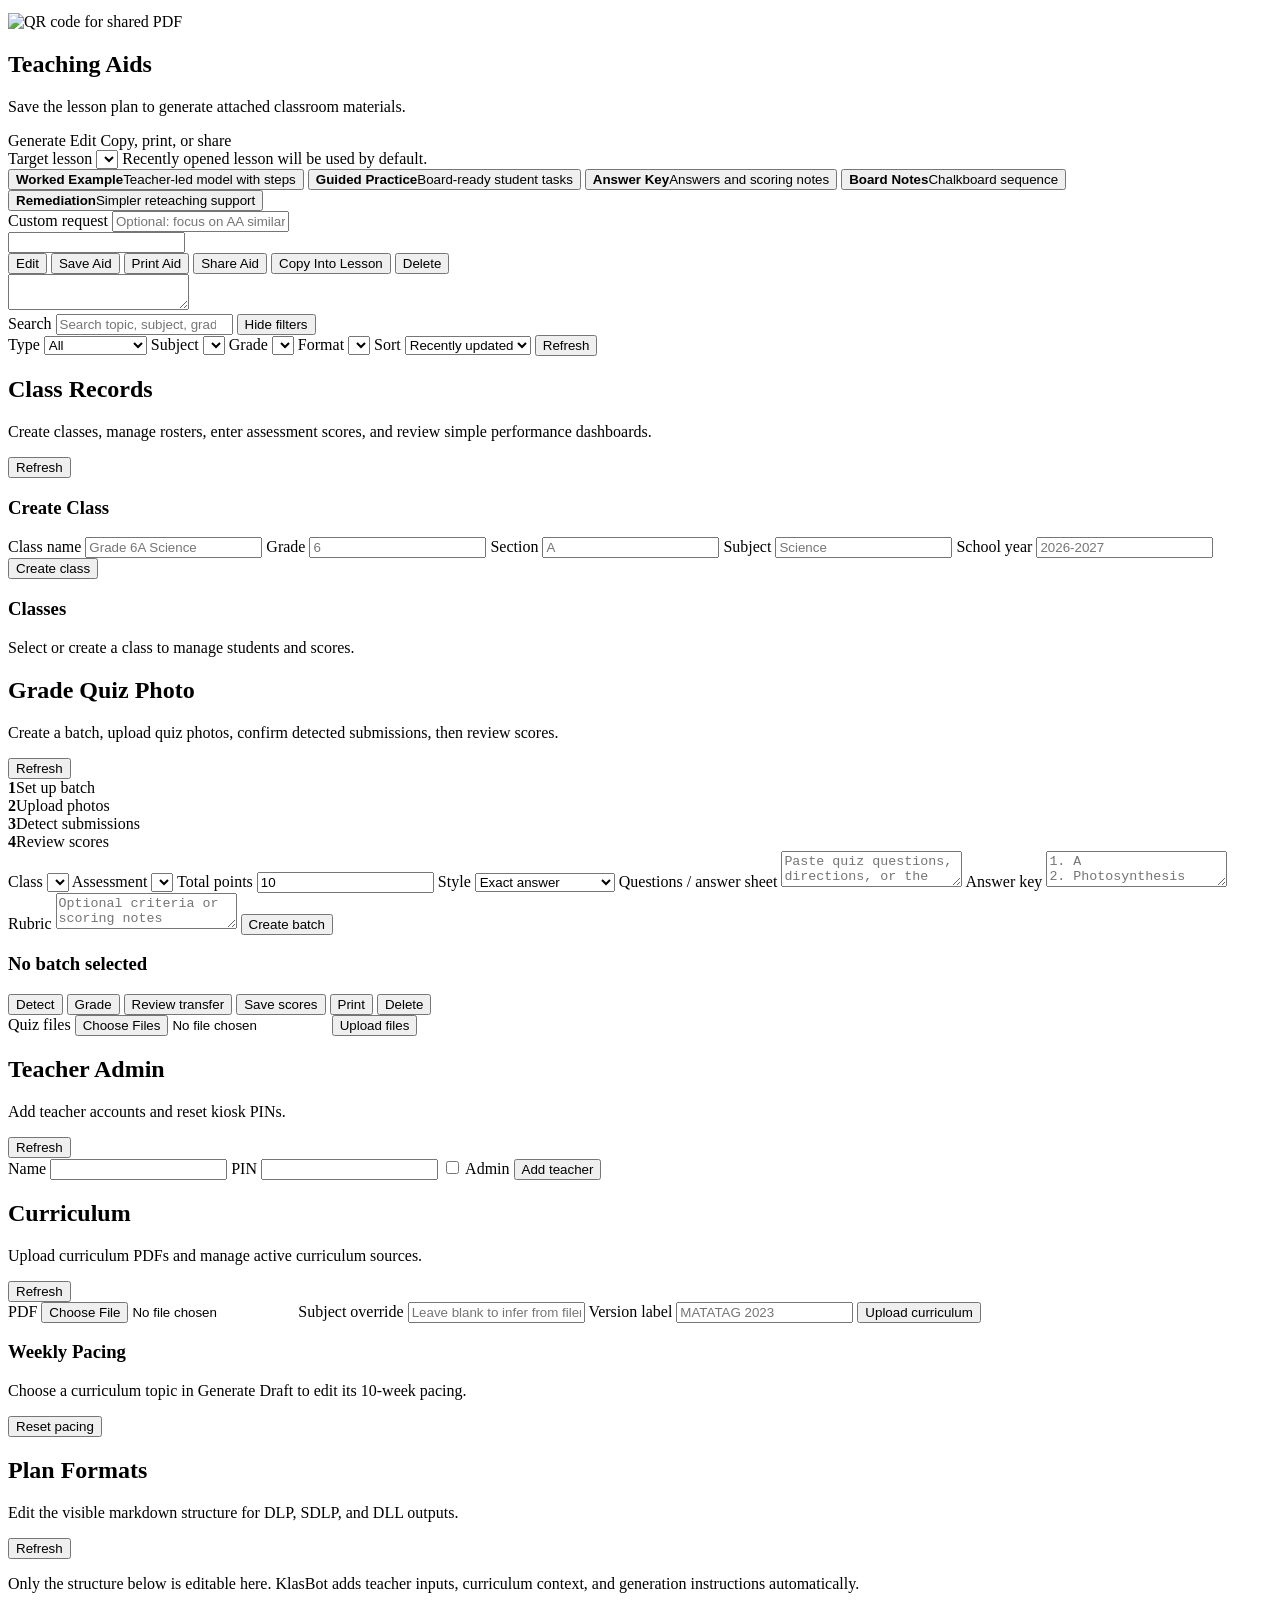
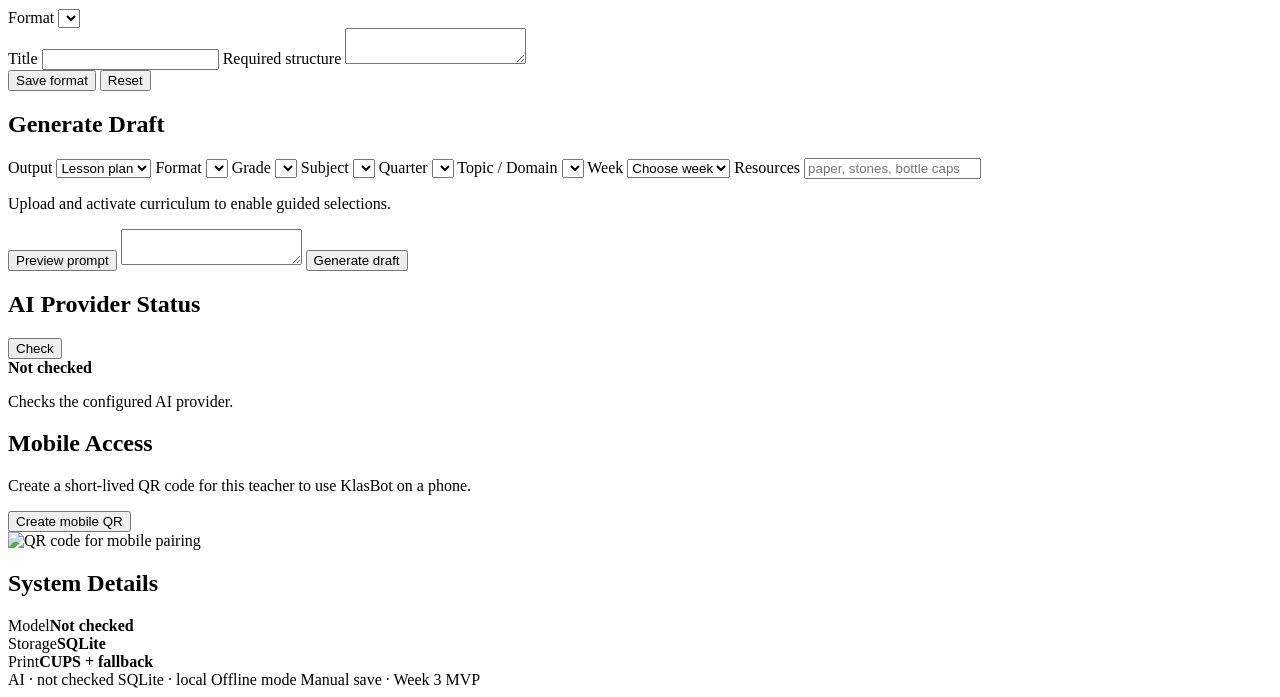
==== commit 47bdf0cf: "Add Vercel judge demo deployment" ====
--- a/klasbot/static/index.html
+++ b/klasbot/static/index.html
@@ -22,8 +22,10 @@
             <label for="pin">Teacher PIN</label>
             <input id="pin" name="pin" type="password" inputmode="numeric" autocomplete="current-password" />
             <div id="pin-pad" class="pin-pad" aria-label="PIN keypad"></div>
+            <button id="demo-login-button" type="button" class="secondary hidden">Log in as Judge Demo</button>
             <button type="submit" class="primary">Log in</button>
           </form>
+          <p id="demo-login-note" class="microcopy hidden"></p>
           <p id="login-error" class="error" role="alert"></p>
         </div>
       </section>
@@ -358,20 +360,12 @@
               </div>
               <form id="grading-batch-form" class="admin-form workspace-form">
                 <label>
-                  Grade
-                  <select id="grading-grade" required></select>
-                </label>
-                <label>
-                  Subject
-                  <select id="grading-subject" required></select>
-                </label>
-                <label>
-                  Topic
-                  <select id="grading-topic" required></select>
-                </label>
-                <label>
-                  Week topic
-                  <select id="grading-week-topic" required></select>
+                  Class
+                  <select id="grading-class" required></select>
+                </label>
+                <label>
+                  Assessment
+                  <select id="grading-assessment" required></select>
                 </label>
                 <label>
                   Total points
@@ -409,6 +403,8 @@
                   <div class="button-row">
                     <button id="detect-submissions" class="secondary compact" type="button">Detect</button>
                     <button id="grade-submissions" class="secondary compact" type="button">Grade</button>
+                    <button id="preview-score-transfer" class="secondary compact" type="button">Review transfer</button>
+                    <button id="save-score-transfer" class="primary compact" type="button">Save scores</button>
                     <button id="print-grading" class="secondary compact" type="button">Print</button>
                     <button id="delete-grading-batch" class="ghost compact" type="button">Delete</button>
                   </div>
@@ -423,6 +419,7 @@
                 <p id="grading-status" class="status-line grading-status" role="status"></p>
                 <div id="grading-images" class="grading-grid"></div>
                 <div id="grading-submissions" class="grading-submissions"></div>
+                <div id="grading-transfer-review" class="grading-submissions"></div>
               </div>
               <div id="grading-batches" class="workspace-list list"></div>
             </section>
@@ -559,7 +556,7 @@
                     <option value="">Choose week</option>
                   </select>
                 </label>
-                <label>
+                <label id="resources-field" class="hidden">
                   Resources
                   <input id="resources" type="text" placeholder="paper, stones, bottle caps" />
                 </label>
@@ -572,14 +569,14 @@
 
             <section class="inspector-group">
               <div class="section-head">
-                <h2>Ollama Status</h2>
+                <h2>AI Provider Status</h2>
                 <button id="check-ollama-button" class="ghost small" type="button" onclick="window.checkOllamaStatus && window.checkOllamaStatus()">Check</button>
               </div>
               <div class="ollama-state" id="ollama-state">
                 <span class="status-dot status-dot--unknown"></span>
                 <strong>Not checked</strong>
               </div>
-              <p class="microcopy" id="ollama-detail">Checks local Ollama at the configured URL.</p>
+              <p class="microcopy" id="ollama-detail">Checks the configured AI provider.</p>
             </section>
 
             <section class="inspector-group">
@@ -604,7 +601,7 @@
         </div>
 
         <footer class="statusbar">
-          <span><i id="statusbar-ollama-dot"></i><span id="statusbar-ollama">Ollama · not checked</span></span>
+          <span><i id="statusbar-ollama-dot"></i><span id="statusbar-ollama">AI · not checked</span></span>
           <span>SQLite · local</span>
           <span>Offline mode</span>
           <span class="statusbar-right">Manual save · Week 3 MVP</span>
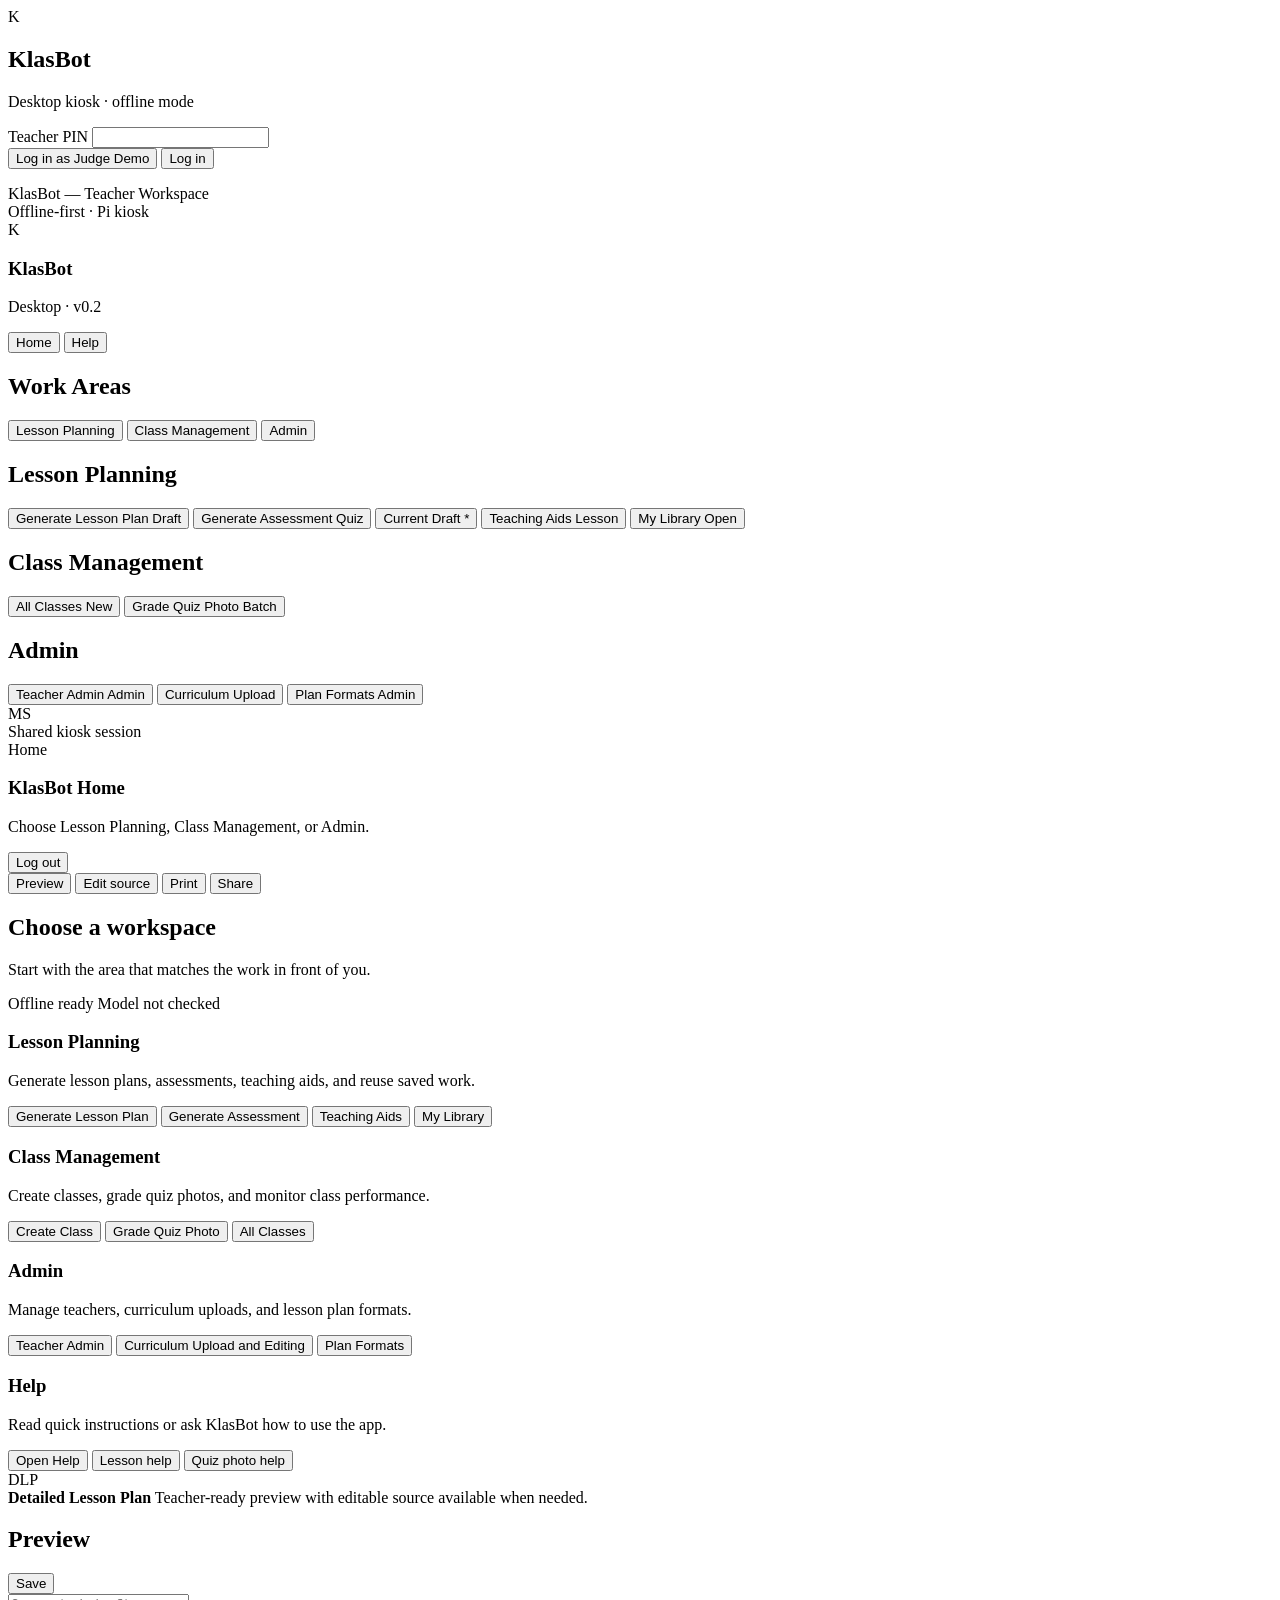
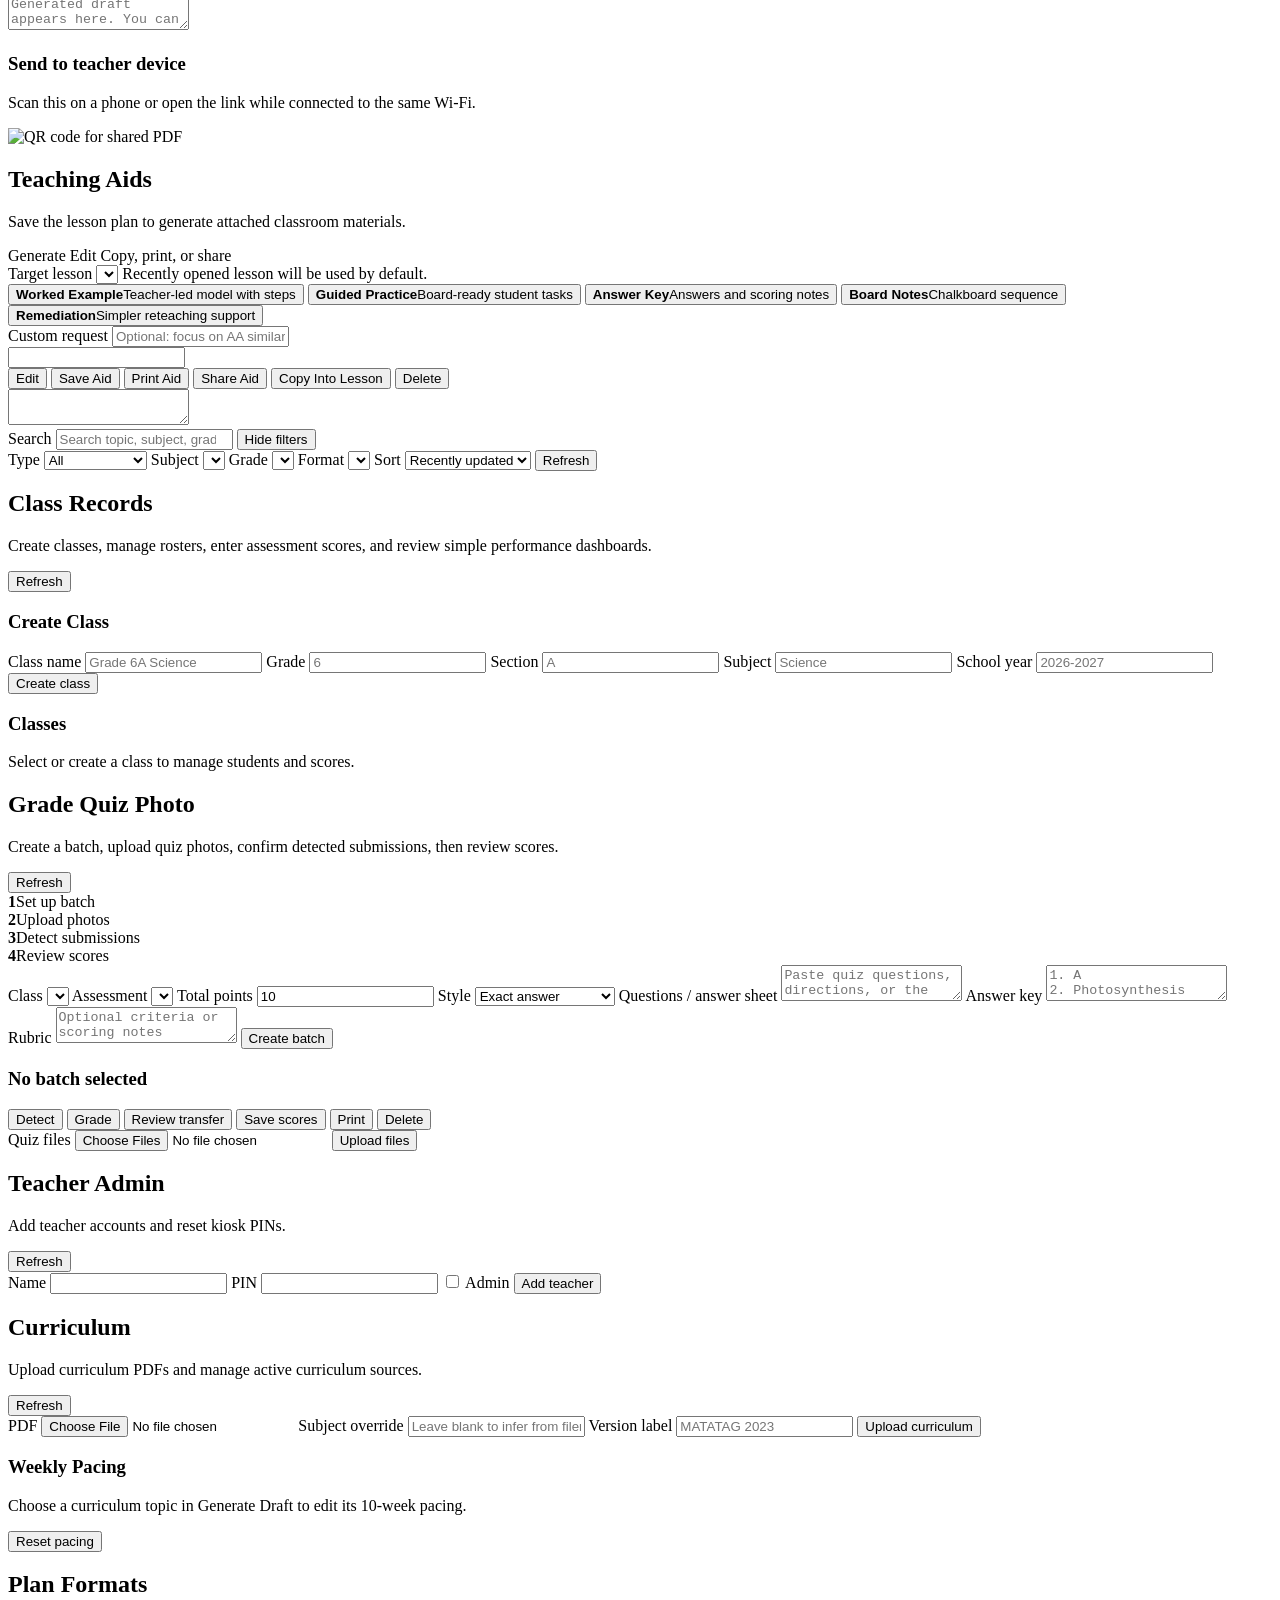
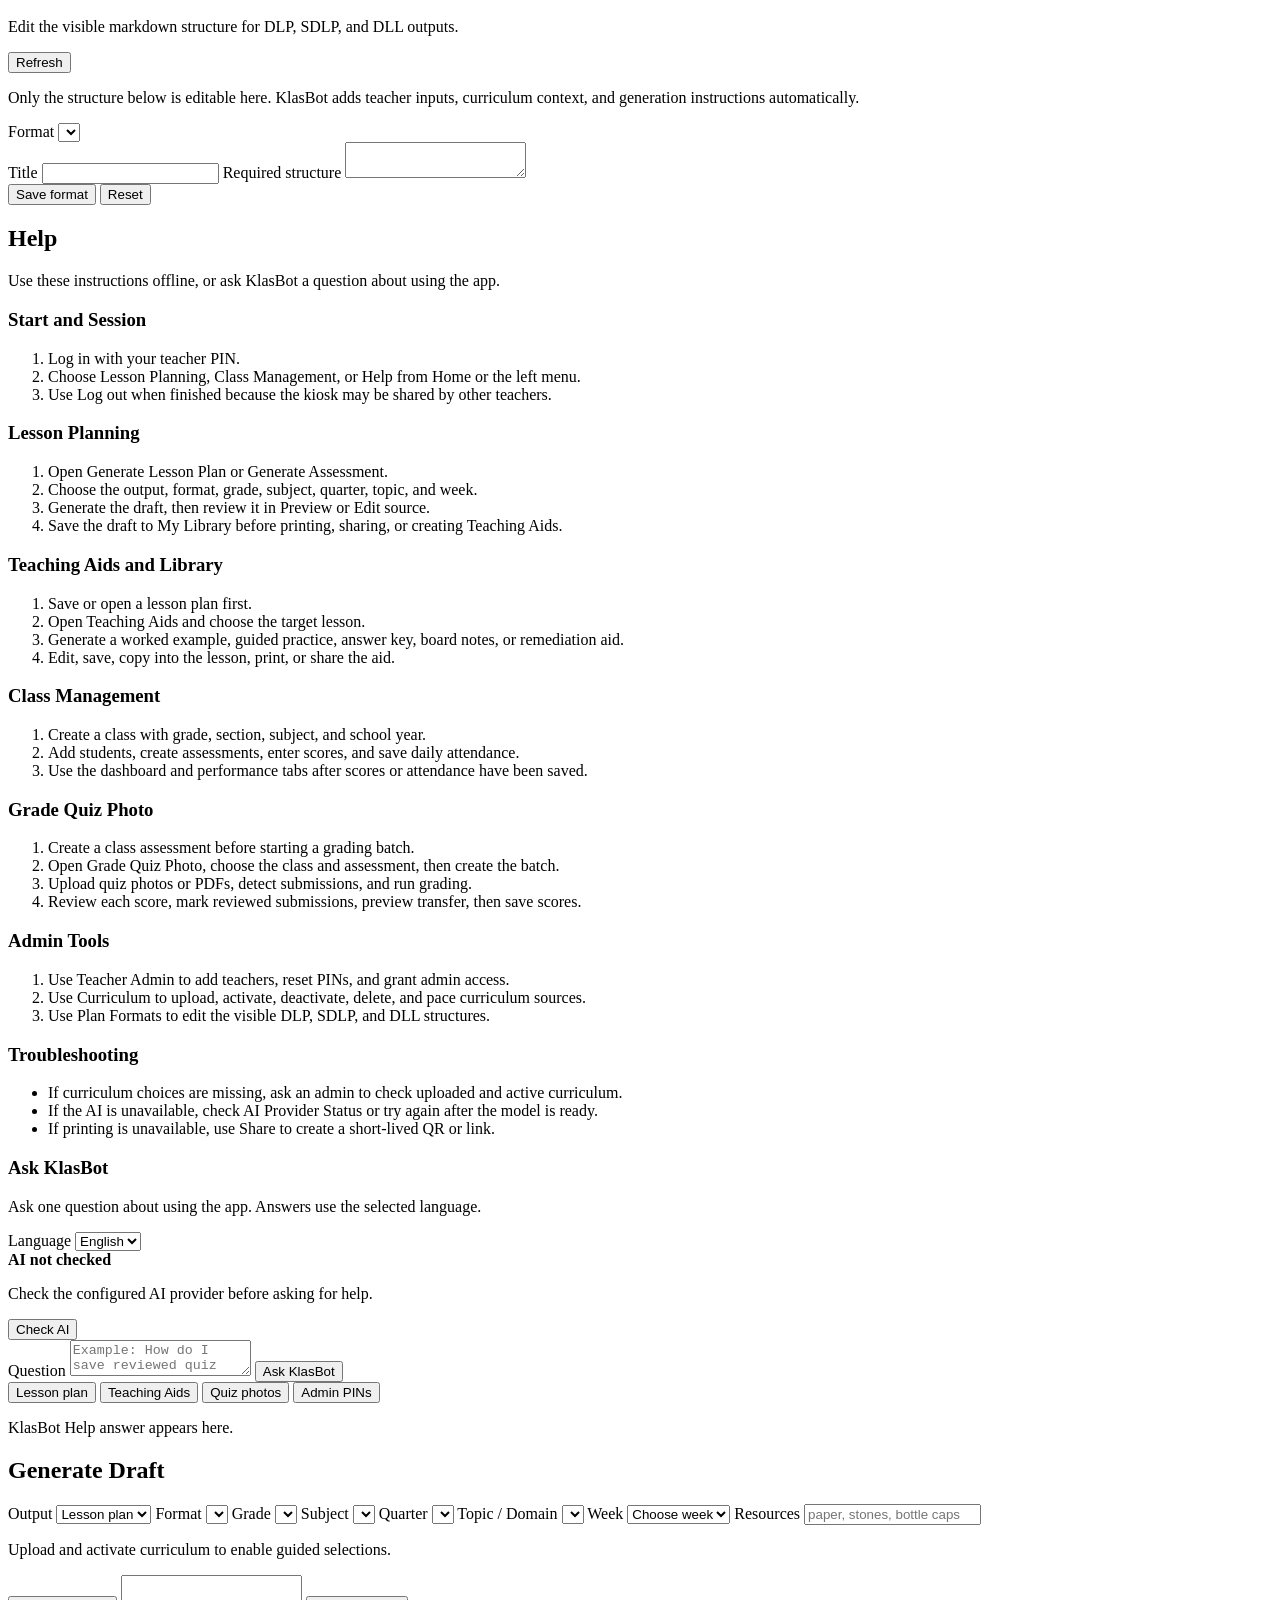
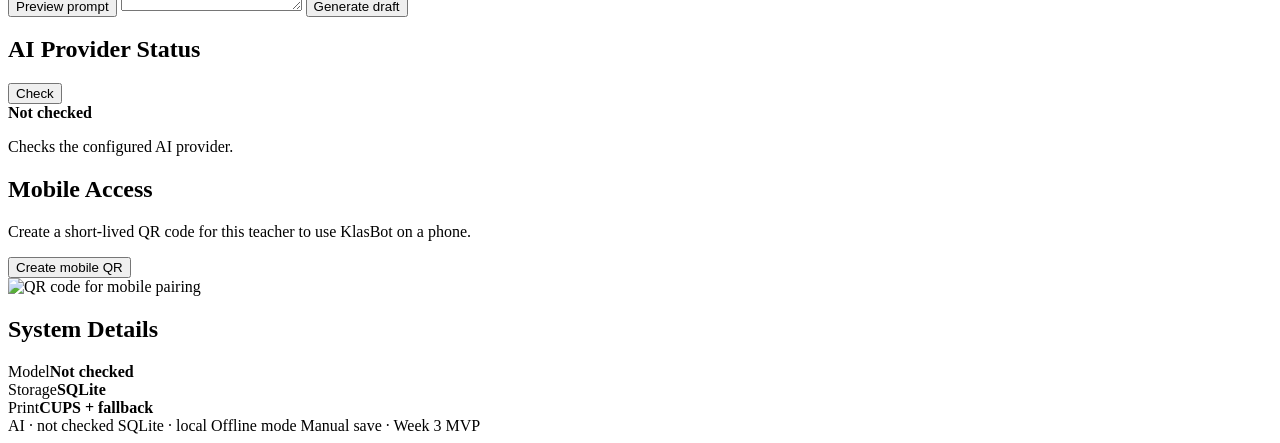
==== commit e7699621: "Add AI insights tab to class dashboard Teachers can now open the Insights tab on any class and click" ====
--- a/klasbot/static/index.html
+++ b/klasbot/static/index.html
@@ -51,6 +51,10 @@
               <span class="nav-icon nav-icon--home" aria-hidden="true"></span>
               Home
             </button>
+            <button id="help-button" class="rail-primary rail-primary--help" type="button">
+              <span class="nav-icon nav-icon--help" aria-hidden="true"></span>
+              Help
+            </button>
 
             <nav class="rail-section" aria-label="Work areas">
               <h2>Work Areas</h2>
@@ -169,6 +173,21 @@
                     <button class="home-action" type="button" data-home-action="teacher-admin">Teacher Admin</button>
                     <button class="home-action" type="button" data-home-action="curriculum">Curriculum Upload and Editing</button>
                     <button class="home-action" type="button" data-home-action="plan-formats">Plan Formats</button>
+                  </div>
+                </article>
+
+                <article class="home-card home-card--help" data-home-area="help">
+                  <div class="home-card__head">
+                    <span class="home-card__icon nav-icon nav-icon--help" aria-hidden="true"></span>
+                    <div>
+                      <h3>Help</h3>
+                      <p>Read quick instructions or ask KlasBot how to use the app.</p>
+                    </div>
+                  </div>
+                  <div class="home-action-grid">
+                    <button class="home-action" type="button" data-home-action="help">Open Help</button>
+                    <button class="home-action" type="button" data-help-example="How do I create and print a lesson plan?">Lesson help</button>
+                    <button class="home-action" type="button" data-help-example="How do I grade quiz photos and save scores?">Quiz photo help</button>
                   </div>
                 </article>
               </div>
@@ -516,6 +535,119 @@
               </form>
             </section>
 
+            <section id="help-panel" class="workspace-panel help-panel hidden">
+              <div class="workspace-panel__head">
+                <div>
+                  <h2>Help</h2>
+                  <p>Use these instructions offline, or ask KlasBot a question about using the app.</p>
+                </div>
+              </div>
+              <div class="help-layout">
+                <section class="help-guide" aria-label="KlasBot instructions">
+                  <article class="help-topic">
+                    <h3>Start and Session</h3>
+                    <ol>
+                      <li>Log in with your teacher PIN.</li>
+                      <li>Choose Lesson Planning, Class Management, or Help from Home or the left menu.</li>
+                      <li>Use Log out when finished because the kiosk may be shared by other teachers.</li>
+                    </ol>
+                  </article>
+                  <article class="help-topic">
+                    <h3>Lesson Planning</h3>
+                    <ol>
+                      <li>Open Generate Lesson Plan or Generate Assessment.</li>
+                      <li>Choose the output, format, grade, subject, quarter, topic, and week.</li>
+                      <li>Generate the draft, then review it in Preview or Edit source.</li>
+                      <li>Save the draft to My Library before printing, sharing, or creating Teaching Aids.</li>
+                    </ol>
+                  </article>
+                  <article class="help-topic">
+                    <h3>Teaching Aids and Library</h3>
+                    <ol>
+                      <li>Save or open a lesson plan first.</li>
+                      <li>Open Teaching Aids and choose the target lesson.</li>
+                      <li>Generate a worked example, guided practice, answer key, board notes, or remediation aid.</li>
+                      <li>Edit, save, copy into the lesson, print, or share the aid.</li>
+                    </ol>
+                  </article>
+                  <article class="help-topic">
+                    <h3>Class Management</h3>
+                    <ol>
+                      <li>Create a class with grade, section, subject, and school year.</li>
+                      <li>Add students, create assessments, enter scores, and save daily attendance.</li>
+                      <li>Use the dashboard and performance tabs after scores or attendance have been saved.</li>
+                    </ol>
+                  </article>
+                  <article class="help-topic">
+                    <h3>Grade Quiz Photo</h3>
+                    <ol>
+                      <li>Create a class assessment before starting a grading batch.</li>
+                      <li>Open Grade Quiz Photo, choose the class and assessment, then create the batch.</li>
+                      <li>Upload quiz photos or PDFs, detect submissions, and run grading.</li>
+                      <li>Review each score, mark reviewed submissions, preview transfer, then save scores.</li>
+                    </ol>
+                  </article>
+                  <article class="help-topic help-admin-only hidden">
+                    <h3>Admin Tools</h3>
+                    <ol>
+                      <li>Use Teacher Admin to add teachers, reset PINs, and grant admin access.</li>
+                      <li>Use Curriculum to upload, activate, deactivate, delete, and pace curriculum sources.</li>
+                      <li>Use Plan Formats to edit the visible DLP, SDLP, and DLL structures.</li>
+                    </ol>
+                  </article>
+                  <article class="help-topic">
+                    <h3>Troubleshooting</h3>
+                    <ul>
+                      <li>If curriculum choices are missing, ask an admin to check uploaded and active curriculum.</li>
+                      <li>If the AI is unavailable, check AI Provider Status or try again after the model is ready.</li>
+                      <li>If printing is unavailable, use Share to create a short-lived QR or link.</li>
+                    </ul>
+                  </article>
+                </section>
+
+                <section class="help-assistant" aria-label="Ask KlasBot Help">
+                  <div class="help-assistant__head">
+                    <div>
+                      <h3>Ask KlasBot</h3>
+                      <p class="microcopy">Ask one question about using the app. Answers use the selected language.</p>
+                    </div>
+                    <label>
+                      Language
+                      <select id="help-language">
+                        <option value="en">English</option>
+                        <option value="fil">Filipino</option>
+                      </select>
+                    </label>
+                  </div>
+                  <div class="help-provider-status">
+                    <div>
+                      <span id="help-provider-dot" class="status-dot status-dot--unknown"></span>
+                      <strong id="help-provider-label">AI not checked</strong>
+                      <p id="help-provider-detail" class="microcopy">Check the configured AI provider before asking for help.</p>
+                    </div>
+                    <button id="help-check-provider" class="ghost compact" type="button">Check AI</button>
+                  </div>
+                  <form id="help-ask-form" class="help-ask-form">
+                    <label>
+                      Question
+                      <textarea id="help-question" class="admin-textarea" maxlength="1200" placeholder="Example: How do I save reviewed quiz photo scores to a class assessment?"></textarea>
+                    </label>
+                    <button id="help-ask-button" class="primary" type="submit">Ask KlasBot</button>
+                  </form>
+                  <div class="help-examples" aria-label="Example help questions">
+                    <button class="secondary compact" type="button" data-help-example="How do I create and print a lesson plan?">Lesson plan</button>
+                    <button class="secondary compact" type="button" data-help-example="How do I generate teaching aids from a saved lesson?">Teaching Aids</button>
+                    <button class="secondary compact" type="button" data-help-example="How do I grade quiz photos and save scores?">Quiz photos</button>
+                    <button class="secondary compact help-admin-only hidden" type="button" data-help-example="How do I add a teacher and reset a PIN?">Admin PINs</button>
+                  </div>
+                  <p id="help-status" class="status-line" role="status"></p>
+                  <article id="help-answer" class="draft-preview help-answer">
+                    <div class="draft-preview__empty">KlasBot Help answer appears here.</div>
+                  </article>
+                </section>
+              </div>
+            </section>
+
             <p id="status-line" class="status-line" role="status"></p>
           </section>
 
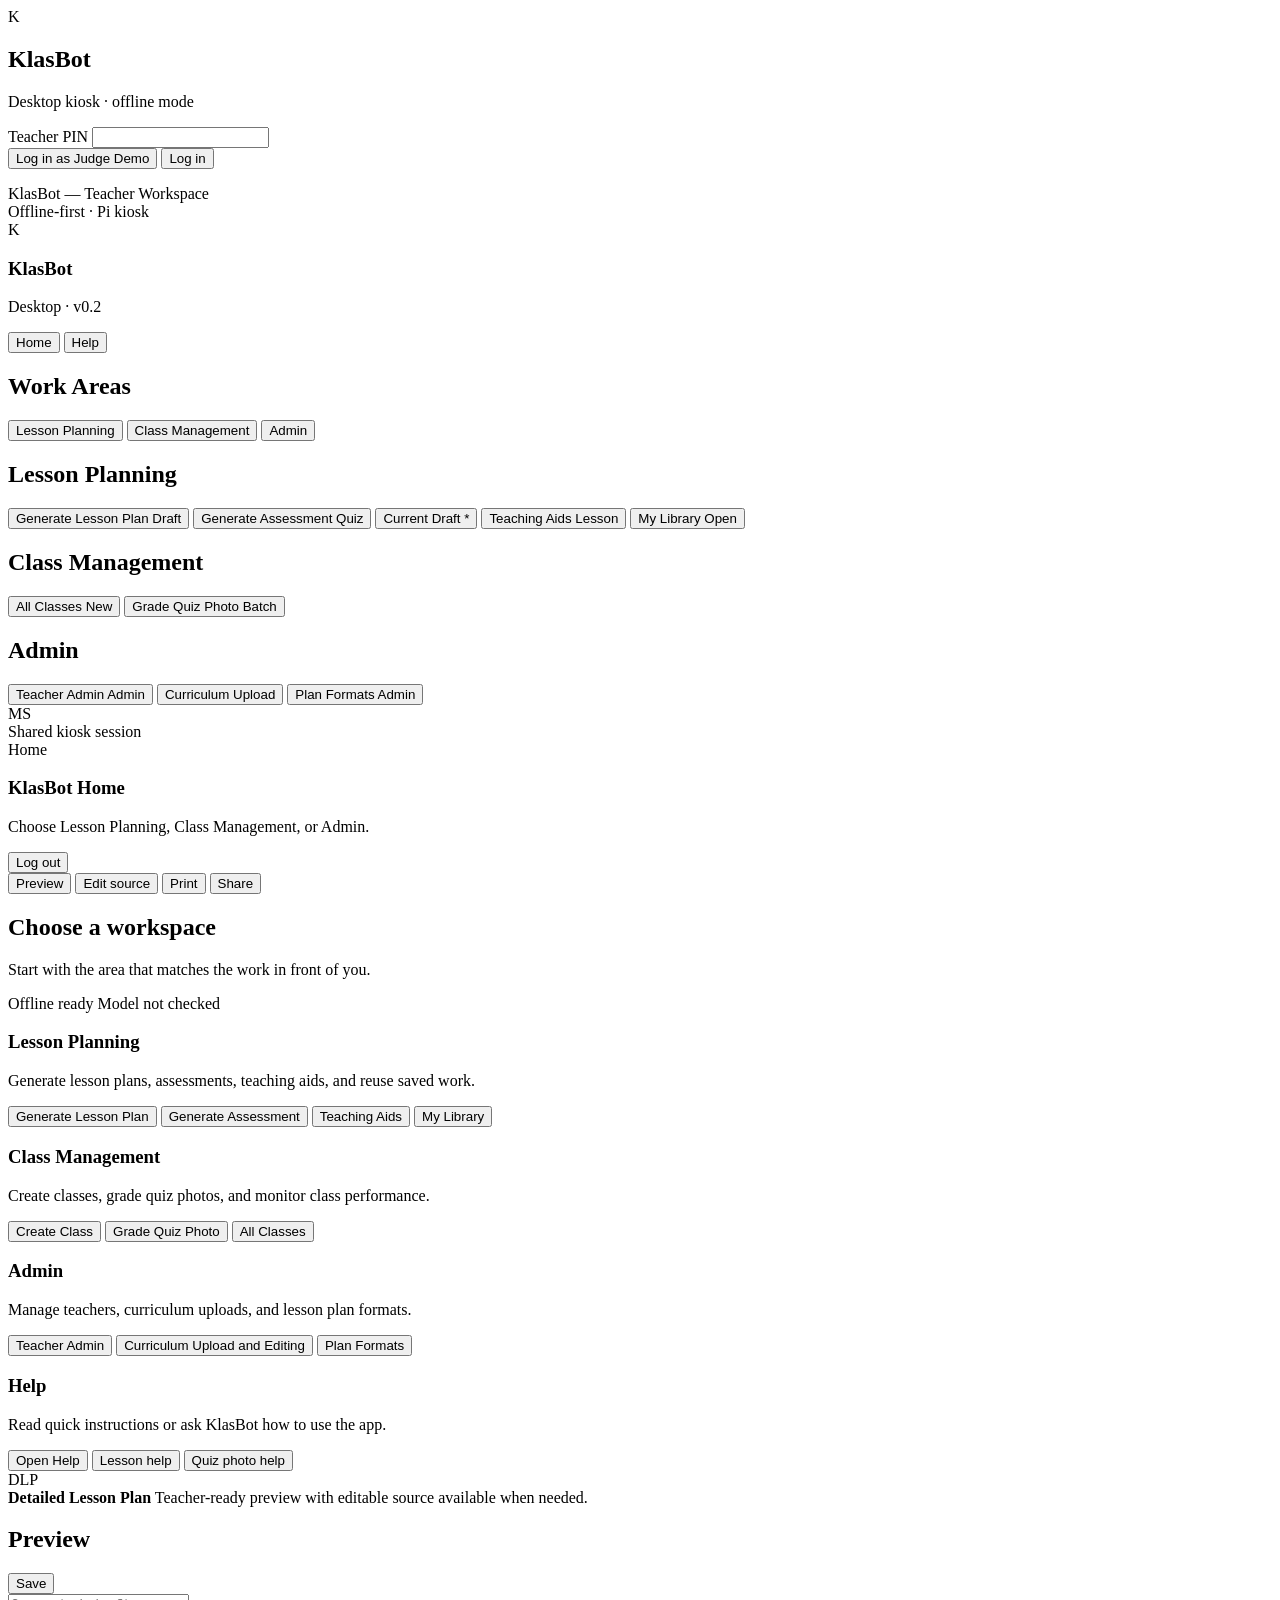
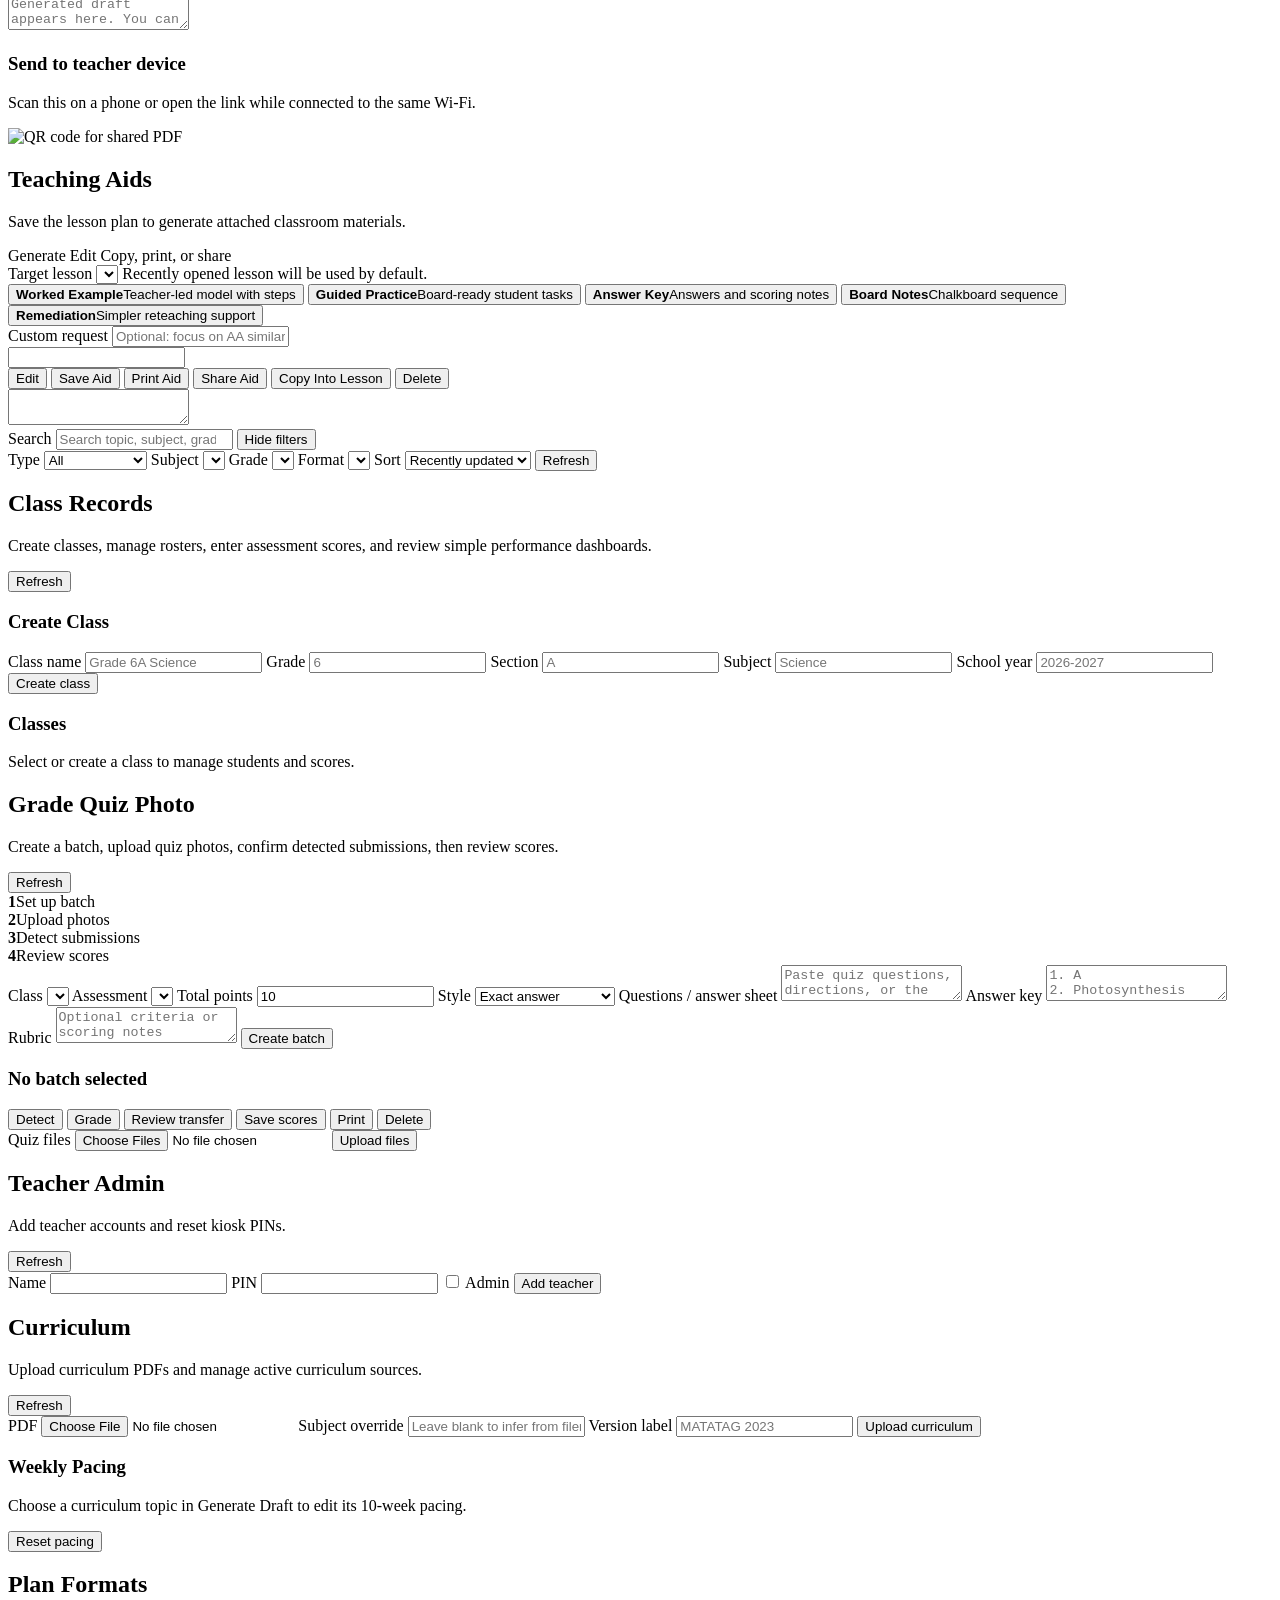
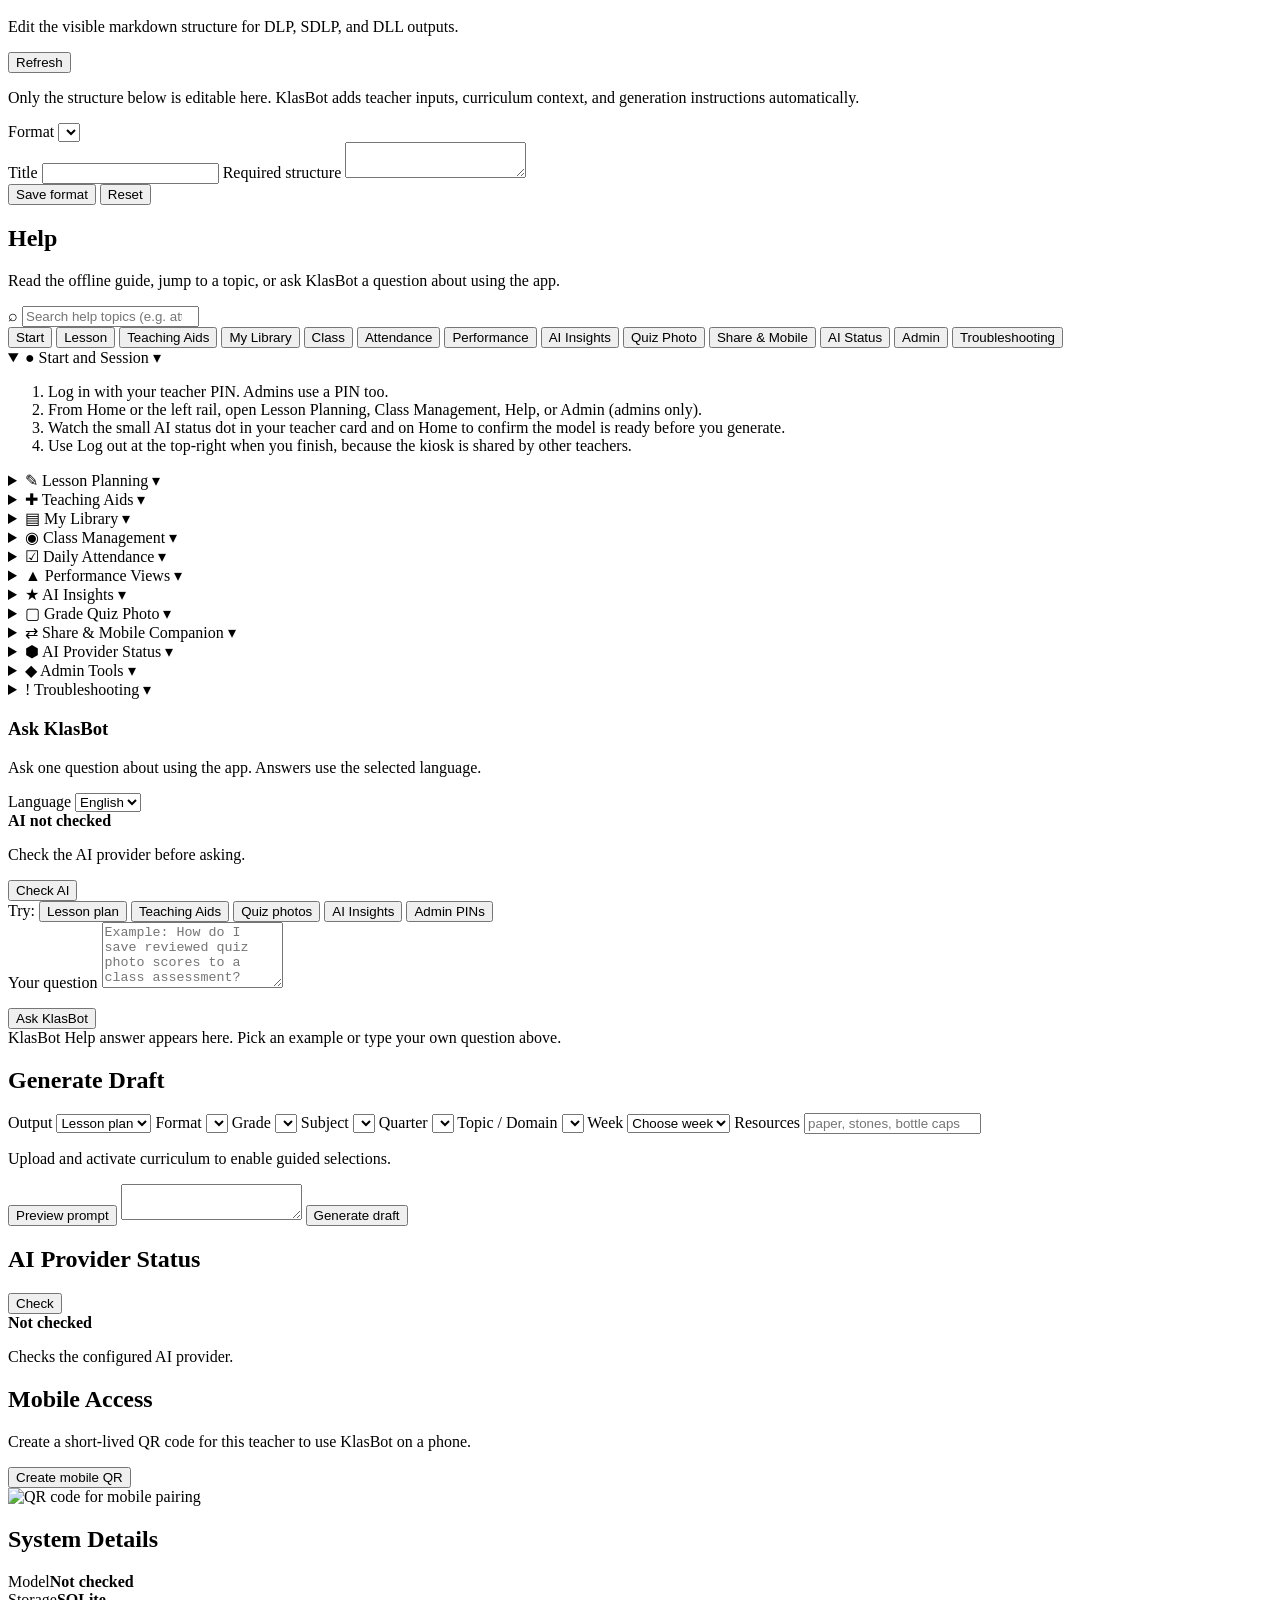
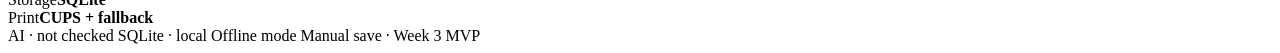
==== commit d1126a51: "Redesign help section with search, accordion topics, and updated grounding Co-Authored-By: Claude So" ====
--- a/klasbot/static/index.html
+++ b/klasbot/static/index.html
@@ -539,111 +539,306 @@
               <div class="workspace-panel__head">
                 <div>
                   <h2>Help</h2>
-                  <p>Use these instructions offline, or ask KlasBot a question about using the app.</p>
-                </div>
-              </div>
+                  <p>Read the offline guide, jump to a topic, or ask KlasBot a question about using the app.</p>
+                </div>
+              </div>
+
+              <div class="help-toolbar" role="search">
+                <label class="help-search">
+                  <span class="help-search__icon" aria-hidden="true">⌕</span>
+                  <input
+                    id="help-search-input"
+                    type="search"
+                    autocomplete="off"
+                    placeholder="Search help topics (e.g. attendance, quiz photo, PIN)"
+                    aria-label="Search help topics"
+                  />
+                  <button id="help-search-clear" class="help-search__clear" type="button" hidden aria-label="Clear search">×</button>
+                </label>
+                <nav class="help-toc" aria-label="Help topics">
+                  <button class="help-toc__chip" type="button" data-topic-jump="start">Start</button>
+                  <button class="help-toc__chip" type="button" data-topic-jump="lesson">Lesson</button>
+                  <button class="help-toc__chip" type="button" data-topic-jump="aids">Teaching Aids</button>
+                  <button class="help-toc__chip" type="button" data-topic-jump="library">My Library</button>
+                  <button class="help-toc__chip" type="button" data-topic-jump="class">Class</button>
+                  <button class="help-toc__chip" type="button" data-topic-jump="attendance">Attendance</button>
+                  <button class="help-toc__chip" type="button" data-topic-jump="performance">Performance</button>
+                  <button class="help-toc__chip" type="button" data-topic-jump="insights">AI Insights</button>
+                  <button class="help-toc__chip" type="button" data-topic-jump="quiz">Quiz Photo</button>
+                  <button class="help-toc__chip" type="button" data-topic-jump="share">Share &amp; Mobile</button>
+                  <button class="help-toc__chip" type="button" data-topic-jump="ai-status">AI Status</button>
+                  <button class="help-toc__chip help-admin-only hidden" type="button" data-topic-jump="admin">Admin</button>
+                  <button class="help-toc__chip" type="button" data-topic-jump="trouble">Troubleshooting</button>
+                </nav>
+              </div>
+
               <div class="help-layout">
                 <section class="help-guide" aria-label="KlasBot instructions">
-                  <article class="help-topic">
-                    <h3>Start and Session</h3>
-                    <ol>
-                      <li>Log in with your teacher PIN.</li>
-                      <li>Choose Lesson Planning, Class Management, or Help from Home or the left menu.</li>
-                      <li>Use Log out when finished because the kiosk may be shared by other teachers.</li>
-                    </ol>
-                  </article>
-                  <article class="help-topic">
-                    <h3>Lesson Planning</h3>
-                    <ol>
-                      <li>Open Generate Lesson Plan or Generate Assessment.</li>
-                      <li>Choose the output, format, grade, subject, quarter, topic, and week.</li>
-                      <li>Generate the draft, then review it in Preview or Edit source.</li>
-                      <li>Save the draft to My Library before printing, sharing, or creating Teaching Aids.</li>
-                    </ol>
-                  </article>
-                  <article class="help-topic">
-                    <h3>Teaching Aids and Library</h3>
-                    <ol>
-                      <li>Save or open a lesson plan first.</li>
-                      <li>Open Teaching Aids and choose the target lesson.</li>
-                      <li>Generate a worked example, guided practice, answer key, board notes, or remediation aid.</li>
-                      <li>Edit, save, copy into the lesson, print, or share the aid.</li>
-                    </ol>
-                  </article>
-                  <article class="help-topic">
-                    <h3>Class Management</h3>
-                    <ol>
-                      <li>Create a class with grade, section, subject, and school year.</li>
-                      <li>Add students, create assessments, enter scores, and save daily attendance.</li>
-                      <li>Use the dashboard and performance tabs after scores or attendance have been saved.</li>
-                    </ol>
-                  </article>
-                  <article class="help-topic">
-                    <h3>Grade Quiz Photo</h3>
-                    <ol>
-                      <li>Create a class assessment before starting a grading batch.</li>
-                      <li>Open Grade Quiz Photo, choose the class and assessment, then create the batch.</li>
-                      <li>Upload quiz photos or PDFs, detect submissions, and run grading.</li>
-                      <li>Review each score, mark reviewed submissions, preview transfer, then save scores.</li>
-                    </ol>
-                  </article>
-                  <article class="help-topic help-admin-only hidden">
-                    <h3>Admin Tools</h3>
-                    <ol>
-                      <li>Use Teacher Admin to add teachers, reset PINs, and grant admin access.</li>
-                      <li>Use Curriculum to upload, activate, deactivate, delete, and pace curriculum sources.</li>
-                      <li>Use Plan Formats to edit the visible DLP, SDLP, and DLL structures.</li>
-                    </ol>
-                  </article>
-                  <article class="help-topic">
-                    <h3>Troubleshooting</h3>
-                    <ul>
-                      <li>If curriculum choices are missing, ask an admin to check uploaded and active curriculum.</li>
-                      <li>If the AI is unavailable, check AI Provider Status or try again after the model is ready.</li>
-                      <li>If printing is unavailable, use Share to create a short-lived QR or link.</li>
-                    </ul>
-                  </article>
+                  <p id="help-empty-state" class="help-empty-state" hidden>No help topics match your search. Try a different word or clear the search.</p>
+
+                  <details class="help-topic help-topic--start" data-topic="start" open>
+                    <summary class="help-topic__head">
+                      <span class="help-topic__icon" aria-hidden="true">●</span>
+                      <span class="help-topic__title">Start and Session</span>
+                      <span class="help-topic__chevron" aria-hidden="true">▾</span>
+                    </summary>
+                    <div class="help-topic__body">
+                      <ol>
+                        <li>Log in with your teacher PIN. Admins use a PIN too.</li>
+                        <li>From Home or the left rail, open Lesson Planning, Class Management, Help, or Admin (admins only).</li>
+                        <li>Watch the small AI status dot in your teacher card and on Home to confirm the model is ready before you generate.</li>
+                        <li>Use Log out at the top-right when you finish, because the kiosk is shared by other teachers.</li>
+                      </ol>
+                    </div>
+                  </details>
+
+                  <details class="help-topic help-topic--lesson" data-topic="lesson">
+                    <summary class="help-topic__head">
+                      <span class="help-topic__icon" aria-hidden="true">✎</span>
+                      <span class="help-topic__title">Lesson Planning</span>
+                      <span class="help-topic__chevron" aria-hidden="true">▾</span>
+                    </summary>
+                    <div class="help-topic__body">
+                      <ol>
+                        <li>Open Generate Lesson Plan (DLP, SDLP, or DLL) or Generate Assessment (quiz or exam).</li>
+                        <li>Choose the output, format, grade, subject, quarter, topic, and week. For assessments, also fill the Resources field that appears.</li>
+                        <li>Generate the draft, then review it in Preview or open Edit source to tweak the markdown directly.</li>
+                        <li>Save the draft to My Library before printing, sharing, or creating Teaching Aids from it.</li>
+                      </ol>
+                    </div>
+                  </details>
+
+                  <details class="help-topic help-topic--lesson" data-topic="aids">
+                    <summary class="help-topic__head">
+                      <span class="help-topic__icon" aria-hidden="true">✚</span>
+                      <span class="help-topic__title">Teaching Aids</span>
+                      <span class="help-topic__chevron" aria-hidden="true">▾</span>
+                    </summary>
+                    <div class="help-topic__body">
+                      <ol>
+                        <li>Save or open a lesson plan first — Teaching Aids attach to a saved lesson.</li>
+                        <li>Open Teaching Aids and choose the target lesson.</li>
+                        <li>Generate a Worked Example, Guided Practice, Answer Key, Board Notes, or Remediation aid. Add a custom request if you need a specific angle.</li>
+                        <li>Edit, save, copy into the lesson, print, share, or delete the aid as needed.</li>
+                      </ol>
+                    </div>
+                  </details>
+
+                  <details class="help-topic help-topic--lesson" data-topic="library">
+                    <summary class="help-topic__head">
+                      <span class="help-topic__icon" aria-hidden="true">▤</span>
+                      <span class="help-topic__title">My Library</span>
+                      <span class="help-topic__chevron" aria-hidden="true">▾</span>
+                    </summary>
+                    <div class="help-topic__body">
+                      <ol>
+                        <li>Open My Library to see your saved lesson plans, quizzes, exams, and teaching aids grouped by subject.</li>
+                        <li>Use the filter row to search by keyword and narrow by type, subject, grade, format, or sort order.</li>
+                        <li>Open any saved item to restore it to the draft workspace, where you can edit, regenerate, print, share, or delete it.</li>
+                        <li>Your library is private to your login — other teachers cannot see your saved outputs.</li>
+                      </ol>
+                    </div>
+                  </details>
+
+                  <details class="help-topic help-topic--class" data-topic="class">
+                    <summary class="help-topic__head">
+                      <span class="help-topic__icon" aria-hidden="true">◉</span>
+                      <span class="help-topic__title">Class Management</span>
+                      <span class="help-topic__chevron" aria-hidden="true">▾</span>
+                    </summary>
+                    <div class="help-topic__body">
+                      <ol>
+                        <li>Open All Classes and create a class with a name, grade, optional section, subject, and school year.</li>
+                        <li>Add students to the roster, create assessments, and enter scores per assessment.</li>
+                        <li>Use the class detail tabs — Dashboard, Add Students, Create Assessments, Daily Attendance, Attendance Performance, Student Performance, and AI Insights.</li>
+                      </ol>
+                    </div>
+                  </details>
+
+                  <details class="help-topic help-topic--class" data-topic="attendance">
+                    <summary class="help-topic__head">
+                      <span class="help-topic__icon" aria-hidden="true">☑</span>
+                      <span class="help-topic__title">Daily Attendance</span>
+                      <span class="help-topic__chevron" aria-hidden="true">▾</span>
+                    </summary>
+                    <div class="help-topic__body">
+                      <ol>
+                        <li>Open a class and choose the Daily Attendance tab.</li>
+                        <li>Pick a date with the date picker. Each student row can be marked Present, Absent, or Late.</li>
+                        <li>Save the day to commit the marks. Saved attendance feeds the Attendance Performance tab and AI Insights.</li>
+                      </ol>
+                    </div>
+                  </details>
+
+                  <details class="help-topic help-topic--class" data-topic="performance">
+                    <summary class="help-topic__head">
+                      <span class="help-topic__icon" aria-hidden="true">▲</span>
+                      <span class="help-topic__title">Performance Views</span>
+                      <span class="help-topic__chevron" aria-hidden="true">▾</span>
+                    </summary>
+                    <div class="help-topic__body">
+                      <ul>
+                        <li><strong>Dashboard</strong> — quick summary widgets for the class once scores or attendance exist.</li>
+                        <li><strong>Student Performance</strong> — each student's scores across every assessment in the class.</li>
+                        <li><strong>Attendance Performance</strong> — present/absent/late counts and rates per student and across the class.</li>
+                        <li>If a view is blank, save assessments, enter scores, or save attendance first — the views read directly from saved data.</li>
+                      </ul>
+                    </div>
+                  </details>
+
+                  <details class="help-topic help-topic--class" data-topic="insights">
+                    <summary class="help-topic__head">
+                      <span class="help-topic__icon" aria-hidden="true">★</span>
+                      <span class="help-topic__title">AI Insights</span>
+                      <span class="help-topic__chevron" aria-hidden="true">▾</span>
+                    </summary>
+                    <div class="help-topic__body">
+                      <ol>
+                        <li>Open a class and choose the AI Insights tab.</li>
+                        <li>Generate Insights asks KlasBot to summarize the class using saved scores and attendance, so make sure the AI status is green first.</li>
+                        <li>Insights stay loaded while you switch tabs within the same session, so re-opening Insights does not regenerate the answer.</li>
+                        <li>If the result says there is nothing to summarize, add students, save scores, and save attendance, then try again.</li>
+                      </ol>
+                    </div>
+                  </details>
+
+                  <details class="help-topic help-topic--class" data-topic="quiz">
+                    <summary class="help-topic__head">
+                      <span class="help-topic__icon" aria-hidden="true">▢</span>
+                      <span class="help-topic__title">Grade Quiz Photo</span>
+                      <span class="help-topic__chevron" aria-hidden="true">▾</span>
+                    </summary>
+                    <div class="help-topic__body">
+                      <ol>
+                        <li>Create a class assessment first — Grade Quiz Photo transfers scores into it.</li>
+                        <li>Open Grade Quiz Photo, pick the class and assessment, then create the batch with total points, grading style, questions, and answer key.</li>
+                        <li>Upload quiz photos or PDFs, then follow the flow: <strong>Detect → Grade → Review → Save</strong>.</li>
+                        <li>Open each submission, adjust the score if needed, and mark it Reviewed. Only reviewed submissions transfer.</li>
+                        <li>Preview the transfer, then Save scores to write reviewed scores into the assessment.</li>
+                      </ol>
+                    </div>
+                  </details>
+
+                  <details class="help-topic help-topic--lesson" data-topic="share">
+                    <summary class="help-topic__head">
+                      <span class="help-topic__icon" aria-hidden="true">⇄</span>
+                      <span class="help-topic__title">Share &amp; Mobile Companion</span>
+                      <span class="help-topic__chevron" aria-hidden="true">▾</span>
+                    </summary>
+                    <div class="help-topic__body">
+                      <ol>
+                        <li>Click Share on a saved draft or teaching aid to generate a short-lived QR code and link.</li>
+                        <li>On a phone or tablet on the same trusted Wi-Fi, scan the QR to open the mobile companion view.</li>
+                        <li>The mobile companion has Draft, Library, and Generate tabs only — Class Management, Admin, and Help live on the kiosk.</li>
+                        <li>If the link expires or the device loses Wi-Fi, redo the Share/pair step.</li>
+                      </ol>
+                    </div>
+                  </details>
+
+                  <details class="help-topic help-topic--ai" data-topic="ai-status">
+                    <summary class="help-topic__head">
+                      <span class="help-topic__icon" aria-hidden="true">⬢</span>
+                      <span class="help-topic__title">AI Provider Status</span>
+                      <span class="help-topic__chevron" aria-hidden="true">▾</span>
+                    </summary>
+                    <div class="help-topic__body">
+                      <ul>
+                        <li><span class="status-dot status-dot--ok"></span> <strong>Green</strong> — provider connected and the model is ready to generate.</li>
+                        <li><span class="status-dot status-dot--warn"></span> <strong>Amber</strong> — provider is reachable but the model is unavailable. Wait for it to load, then retry.</li>
+                        <li><span class="status-dot status-dot--bad"></span> <strong>Red</strong> — provider is not connected. Generation and Ask KlasBot will fail.</li>
+                        <li><span class="status-dot status-dot--unknown"></span> <strong>Gray</strong> — status has not been checked yet.</li>
+                        <li>Press <strong>Check AI</strong> in the Ask KlasBot panel to re-run the check at any time.</li>
+                      </ul>
+                    </div>
+                  </details>
+
+                  <details class="help-topic help-topic--admin help-admin-only hidden" data-topic="admin">
+                    <summary class="help-topic__head">
+                      <span class="help-topic__icon" aria-hidden="true">◆</span>
+                      <span class="help-topic__title">Admin Tools</span>
+                      <span class="help-topic__chevron" aria-hidden="true">▾</span>
+                    </summary>
+                    <div class="help-topic__body">
+                      <ul>
+                        <li><strong>Teacher Admin</strong> — add teachers, assign or reset PINs, grant admin access.</li>
+                        <li><strong>Curriculum</strong> — upload PDFs with optional subject/version, activate/deactivate, delete, and edit or reset the 10-week pacing in the pacing editor.</li>
+                        <li><strong>Plan Formats</strong> — edit the visible markdown structure for DLP, SDLP, and DLL outputs. KlasBot adds teacher inputs and curriculum context automatically.</li>
+                      </ul>
+                    </div>
+                  </details>
+
+                  <details class="help-topic help-topic--trouble" data-topic="trouble">
+                    <summary class="help-topic__head">
+                      <span class="help-topic__icon" aria-hidden="true">!</span>
+                      <span class="help-topic__title">Troubleshooting</span>
+                      <span class="help-topic__chevron" aria-hidden="true">▾</span>
+                    </summary>
+                    <div class="help-topic__body">
+                      <ul>
+                        <li>Curriculum choices missing → ask an admin to check uploaded and active curriculum.</li>
+                        <li>AI unavailable → press Check AI here or wait for the model to come back, then retry.</li>
+                        <li>Printing unavailable → use Share to create a short-lived QR or link and print from another device.</li>
+                        <li>AI Insights, Dashboard, or Performance widgets blank → save scores and attendance first.</li>
+                        <li>Kiosk feels slow → confirm other teachers have logged out and the AI status is green.</li>
+                      </ul>
+                    </div>
+                  </details>
                 </section>
 
                 <section class="help-assistant" aria-label="Ask KlasBot Help">
-                  <div class="help-assistant__head">
+                  <header class="help-assistant__head">
                     <div>
                       <h3>Ask KlasBot</h3>
                       <p class="microcopy">Ask one question about using the app. Answers use the selected language.</p>
                     </div>
-                    <label>
-                      Language
+                    <label class="help-assistant__lang">
+                      <span>Language</span>
                       <select id="help-language">
                         <option value="en">English</option>
                         <option value="fil">Filipino</option>
                       </select>
                     </label>
-                  </div>
+                  </header>
+
                   <div class="help-provider-status">
-                    <div>
-                      <span id="help-provider-dot" class="status-dot status-dot--unknown"></span>
+                    <span id="help-provider-dot" class="status-dot status-dot--unknown" aria-hidden="true"></span>
+                    <div class="help-provider-status__text">
                       <strong id="help-provider-label">AI not checked</strong>
-                      <p id="help-provider-detail" class="microcopy">Check the configured AI provider before asking for help.</p>
+                      <p id="help-provider-detail" class="microcopy">Check the AI provider before asking.</p>
                     </div>
                     <button id="help-check-provider" class="ghost compact" type="button">Check AI</button>
                   </div>
+
+                  <div class="help-examples" aria-label="Example help questions">
+                    <span class="help-examples__label">Try:</span>
+                    <button class="help-example-chip" type="button" data-help-example="How do I create and print a lesson plan?">Lesson plan</button>
+                    <button class="help-example-chip" type="button" data-help-example="How do I generate teaching aids from a saved lesson?">Teaching Aids</button>
+                    <button class="help-example-chip" type="button" data-help-example="How do I grade quiz photos and save scores?">Quiz photos</button>
+                    <button class="help-example-chip" type="button" data-help-example="How do I see AI Insights for a class?">AI Insights</button>
+                    <button class="help-example-chip help-admin-only hidden" type="button" data-help-example="How do I add a teacher and reset a PIN?">Admin PINs</button>
+                  </div>
+
                   <form id="help-ask-form" class="help-ask-form">
                     <label>
-                      Question
-                      <textarea id="help-question" class="admin-textarea" maxlength="1200" placeholder="Example: How do I save reviewed quiz photo scores to a class assessment?"></textarea>
+                      <span class="help-ask-form__label">Your question</span>
+                      <textarea id="help-question" class="admin-textarea" maxlength="1200" rows="4" placeholder="Example: How do I save reviewed quiz photo scores to a class assessment?"></textarea>
                     </label>
-                    <button id="help-ask-button" class="primary" type="submit">Ask KlasBot</button>
+                    <div class="help-ask-form__row">
+                      <p id="help-status" class="status-line" role="status"></p>
+                      <button id="help-ask-button" class="primary" type="submit">Ask KlasBot</button>
+                    </div>
                   </form>
-                  <div class="help-examples" aria-label="Example help questions">
-                    <button class="secondary compact" type="button" data-help-example="How do I create and print a lesson plan?">Lesson plan</button>
-                    <button class="secondary compact" type="button" data-help-example="How do I generate teaching aids from a saved lesson?">Teaching Aids</button>
-                    <button class="secondary compact" type="button" data-help-example="How do I grade quiz photos and save scores?">Quiz photos</button>
-                    <button class="secondary compact help-admin-only hidden" type="button" data-help-example="How do I add a teacher and reset a PIN?">Admin PINs</button>
-                  </div>
-                  <p id="help-status" class="status-line" role="status"></p>
-                  <article id="help-answer" class="draft-preview help-answer">
-                    <div class="draft-preview__empty">KlasBot Help answer appears here.</div>
-                  </article>
+
+                  <div class="help-answer-wrap">
+                    <div class="help-answer-toolbar" hidden>
+                      <button id="help-copy-answer" class="ghost compact" type="button">Copy</button>
+                      <button id="help-followup-answer" class="ghost compact" type="button">Ask follow-up</button>
+                      <button id="help-clear-answer" class="ghost compact" type="button">Clear</button>
+                    </div>
+                    <article id="help-answer" class="draft-preview help-answer" aria-live="polite">
+                      <div class="draft-preview__empty">KlasBot Help answer appears here. Pick an example or type your own question above.</div>
+                    </article>
+                  </div>
                 </section>
               </div>
             </section>
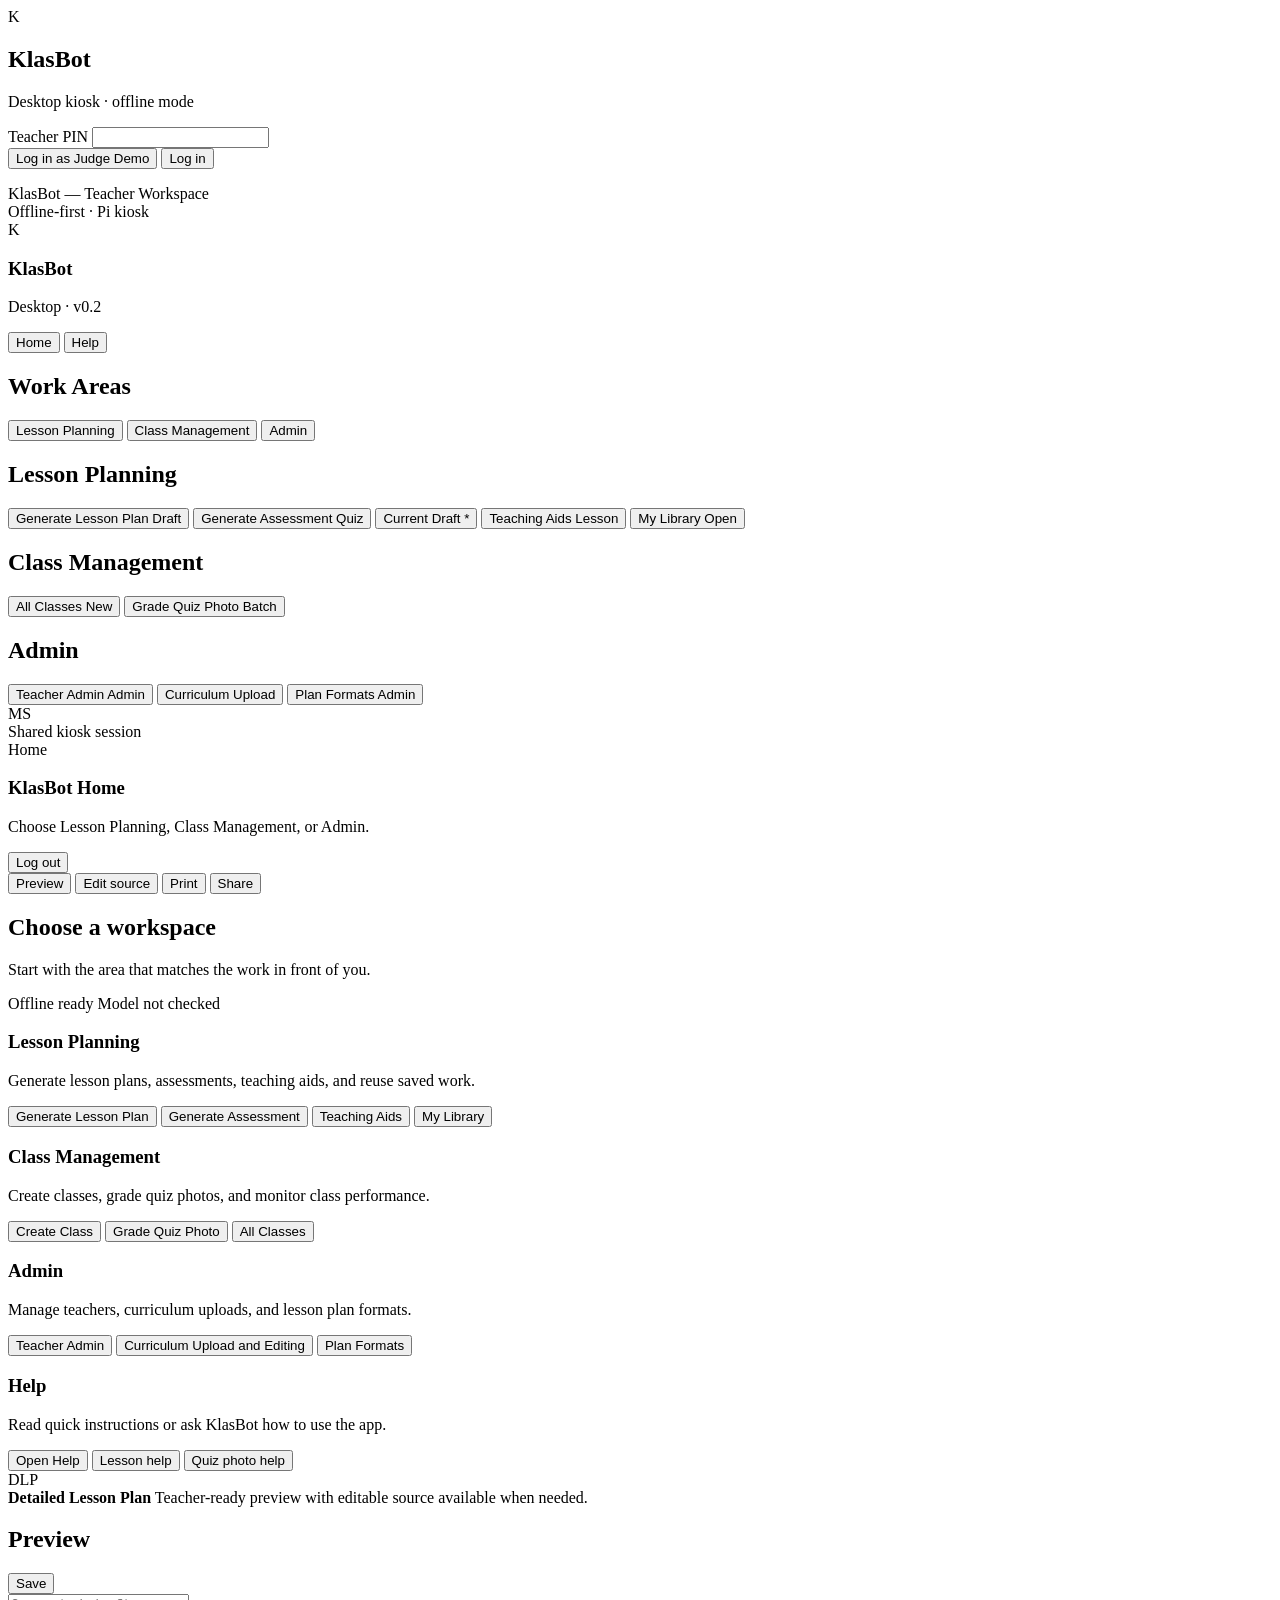
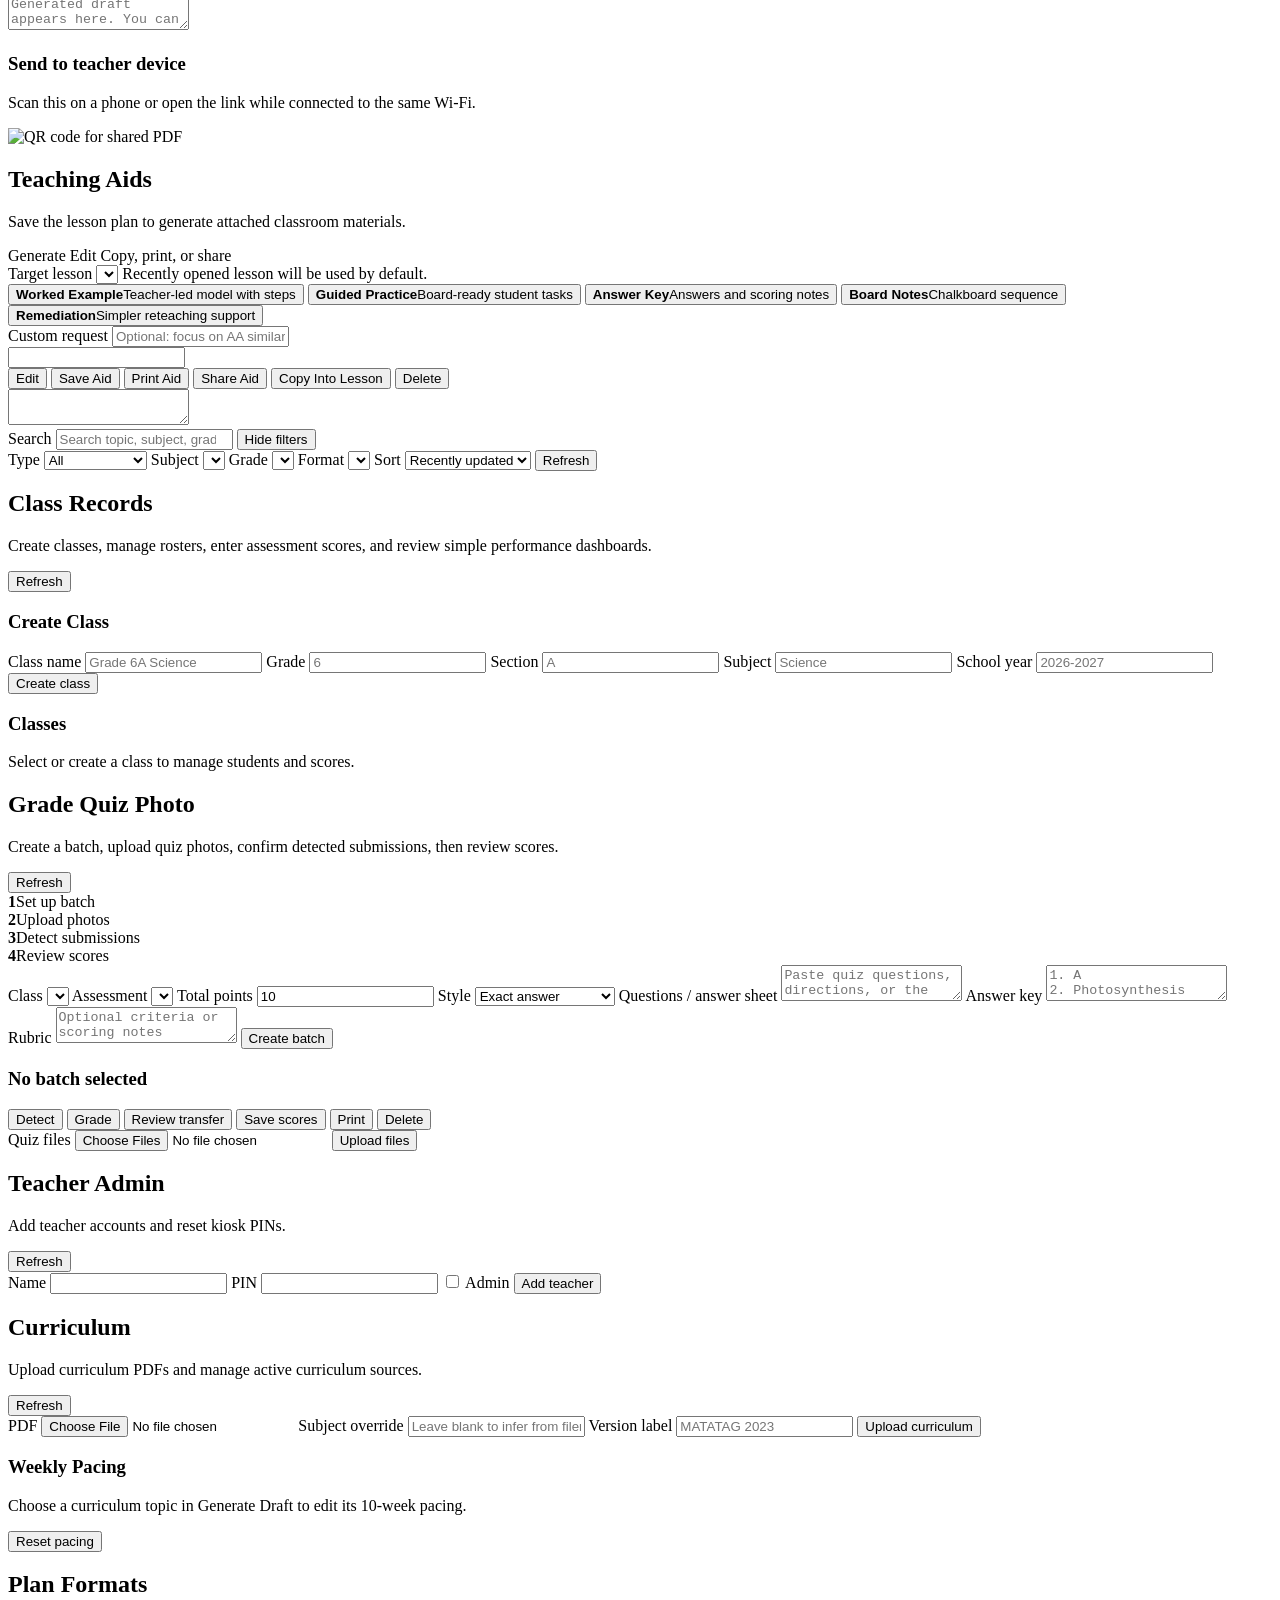
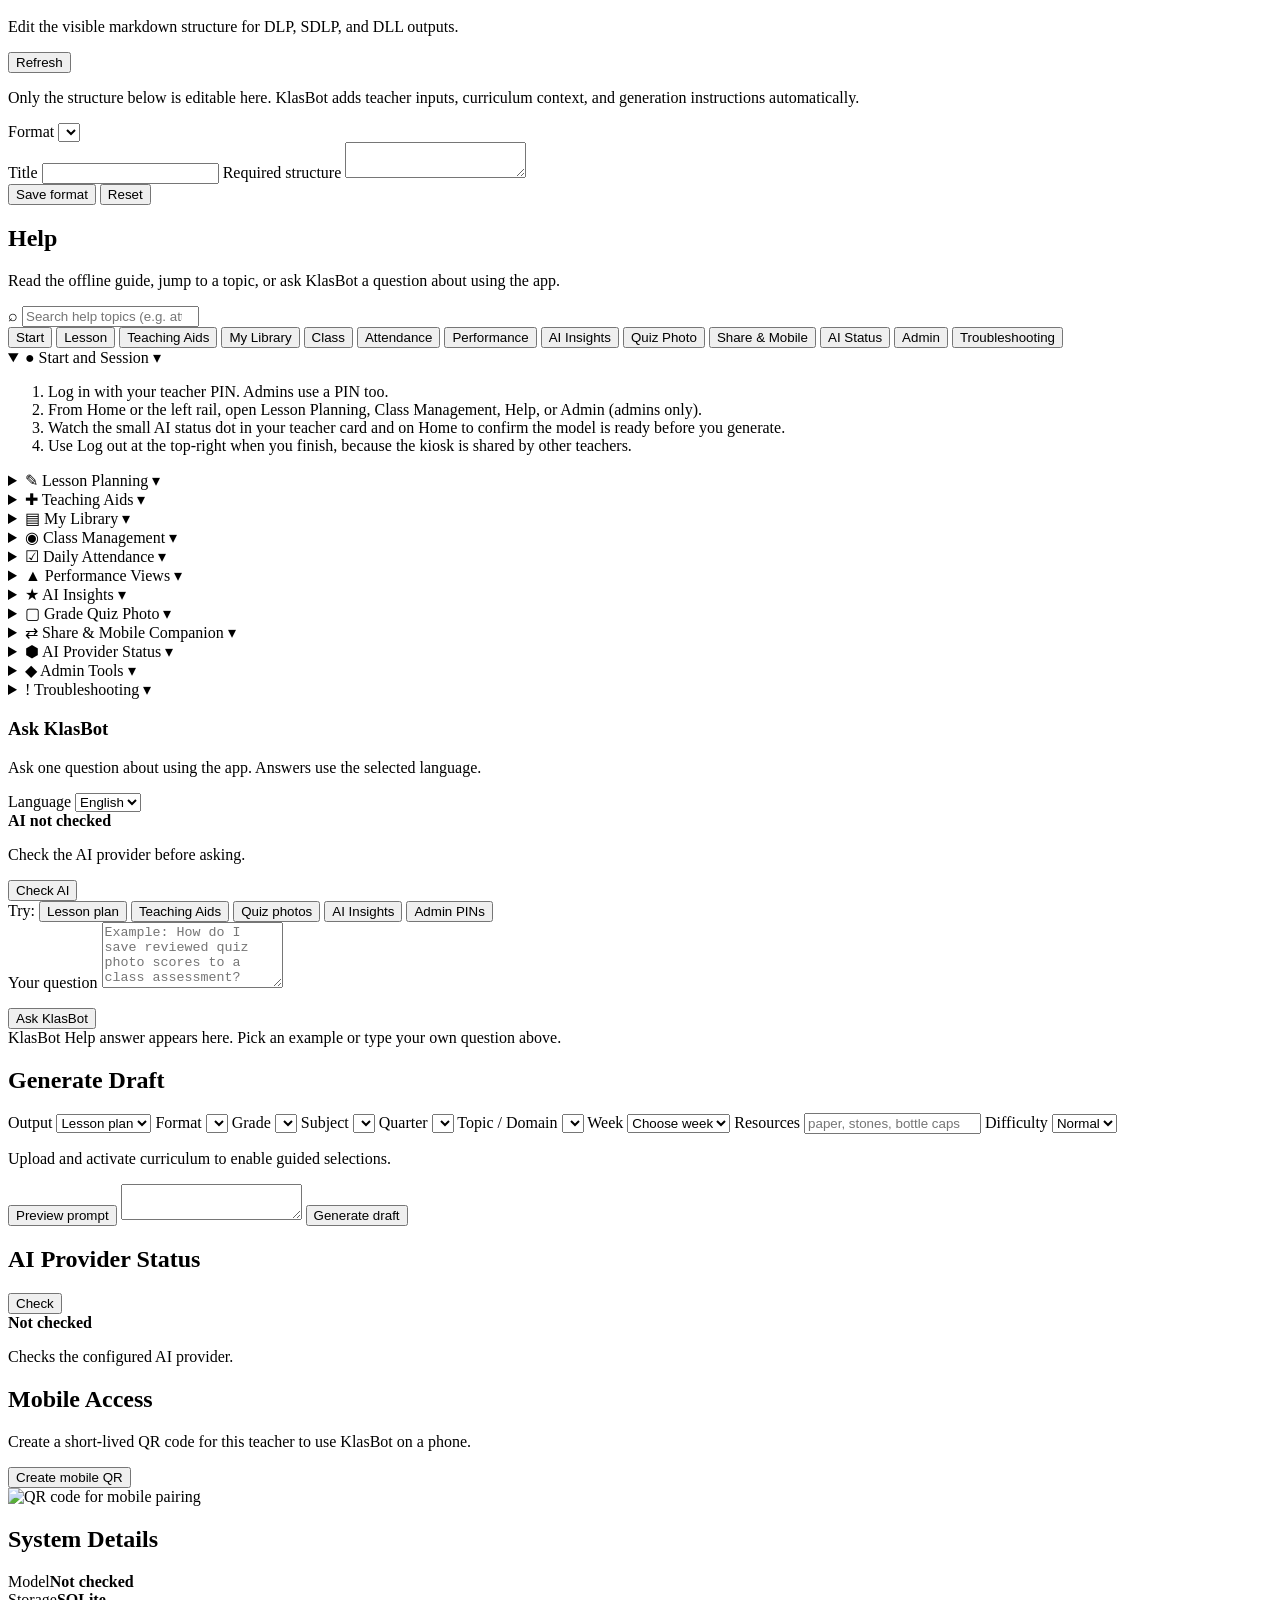
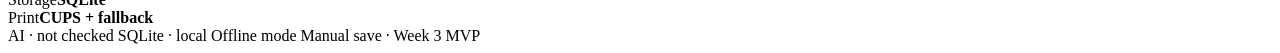
==== commit d588fb09: "Add assessment difficulty selection" ====
--- a/klasbot/static/index.html
+++ b/klasbot/static/index.html
@@ -887,6 +887,14 @@
                   Resources
                   <input id="resources" type="text" placeholder="paper, stones, bottle caps" />
                 </label>
+                <label id="difficulty-field" class="hidden">
+                  Difficulty
+                  <select id="difficulty">
+                    <option value="easy">Easy</option>
+                    <option value="normal" selected>Normal</option>
+                    <option value="hard">Hard</option>
+                  </select>
+                </label>
                 <p id="curriculum-match" class="microcopy">Upload and activate curriculum to enable guided selections.</p>
                 <button id="preview-prompt-button" class="ghost hidden" type="button">Preview prompt</button>
                 <textarea id="prompt-preview" class="prompt-preview hidden" readonly spellcheck="false"></textarea>
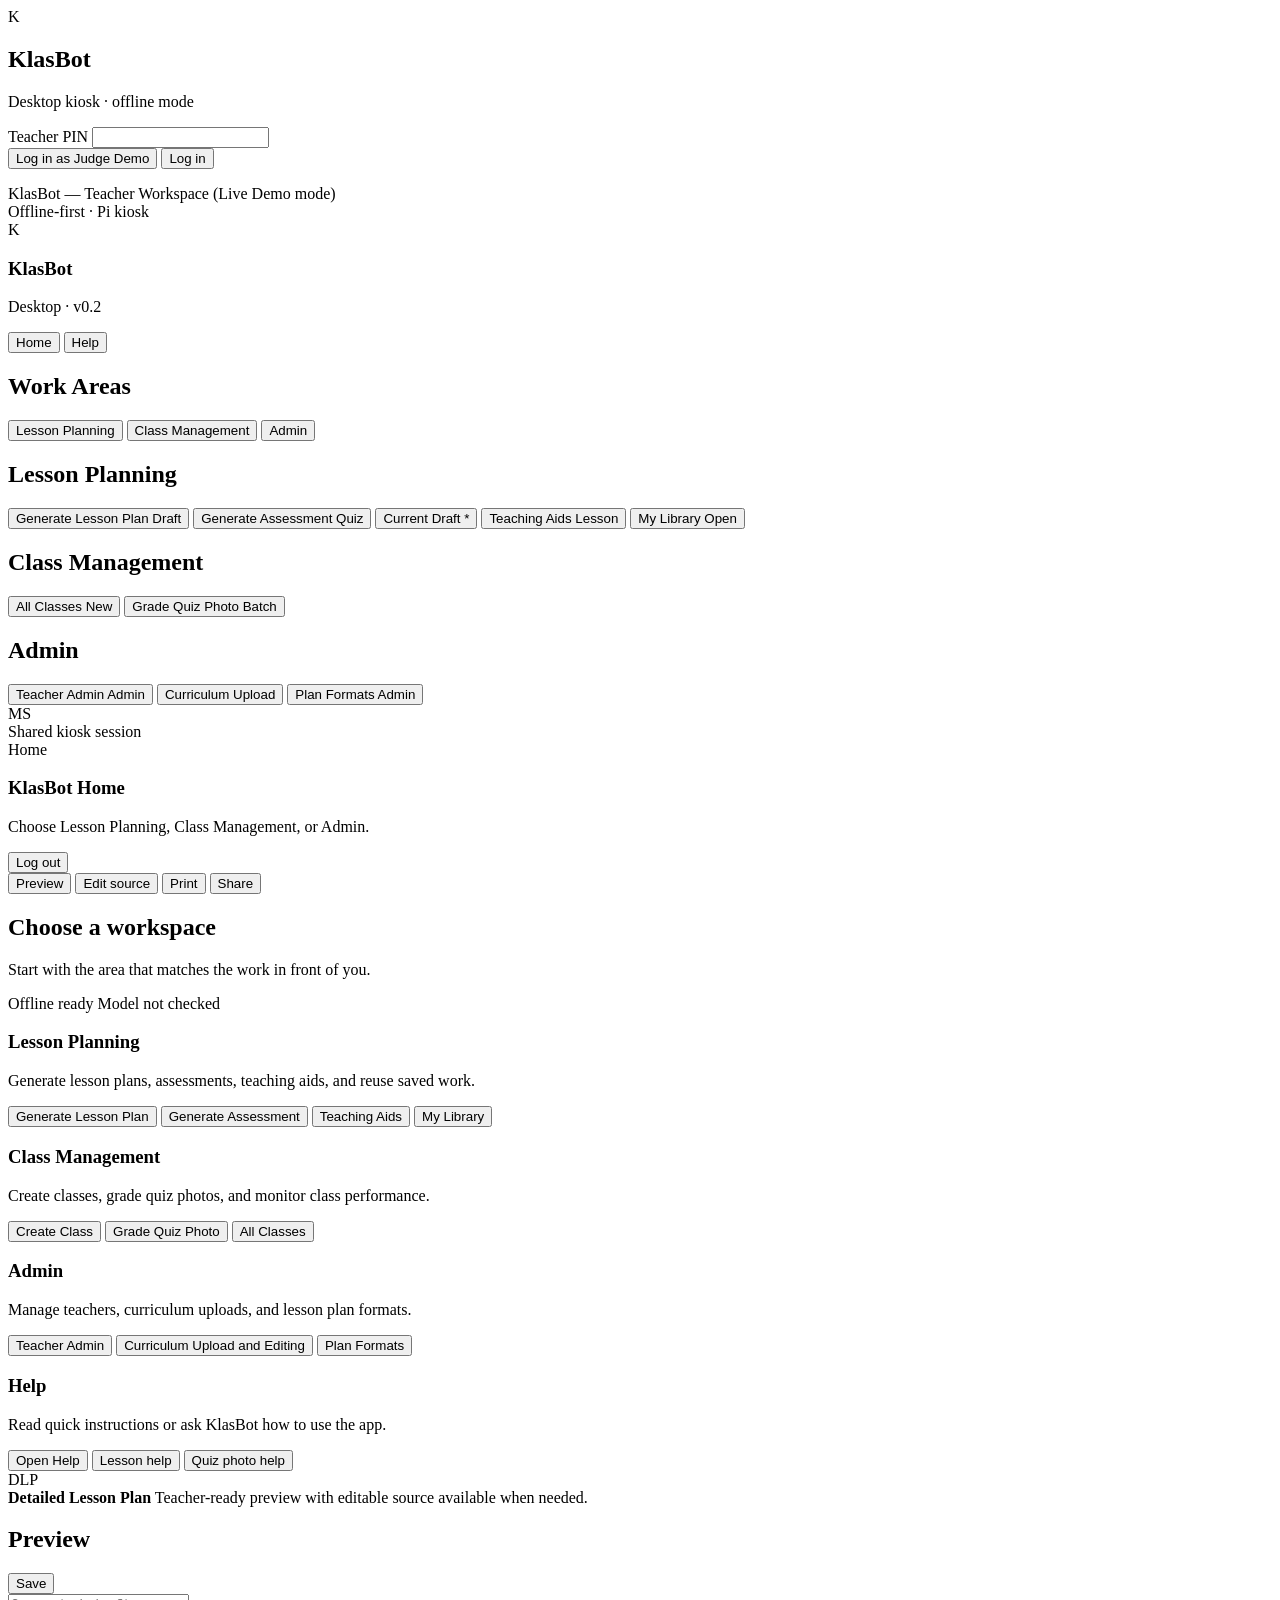
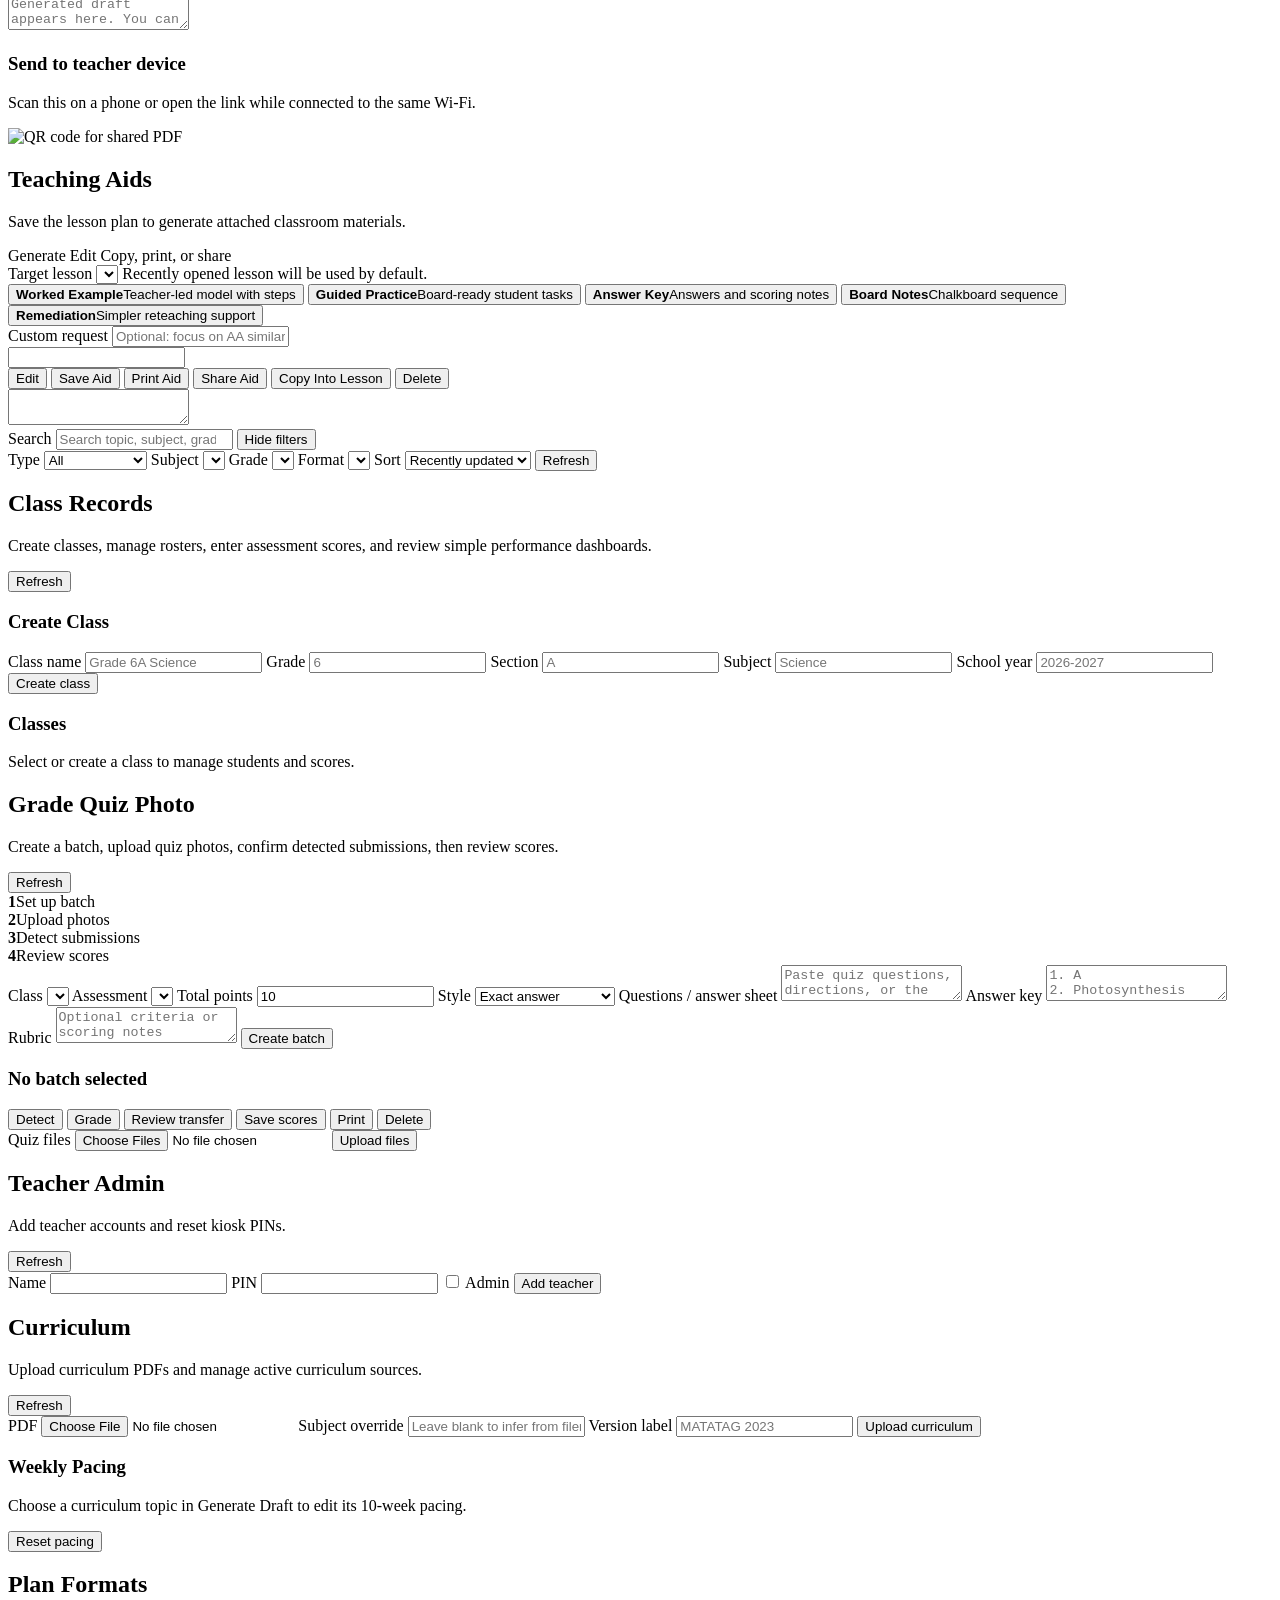
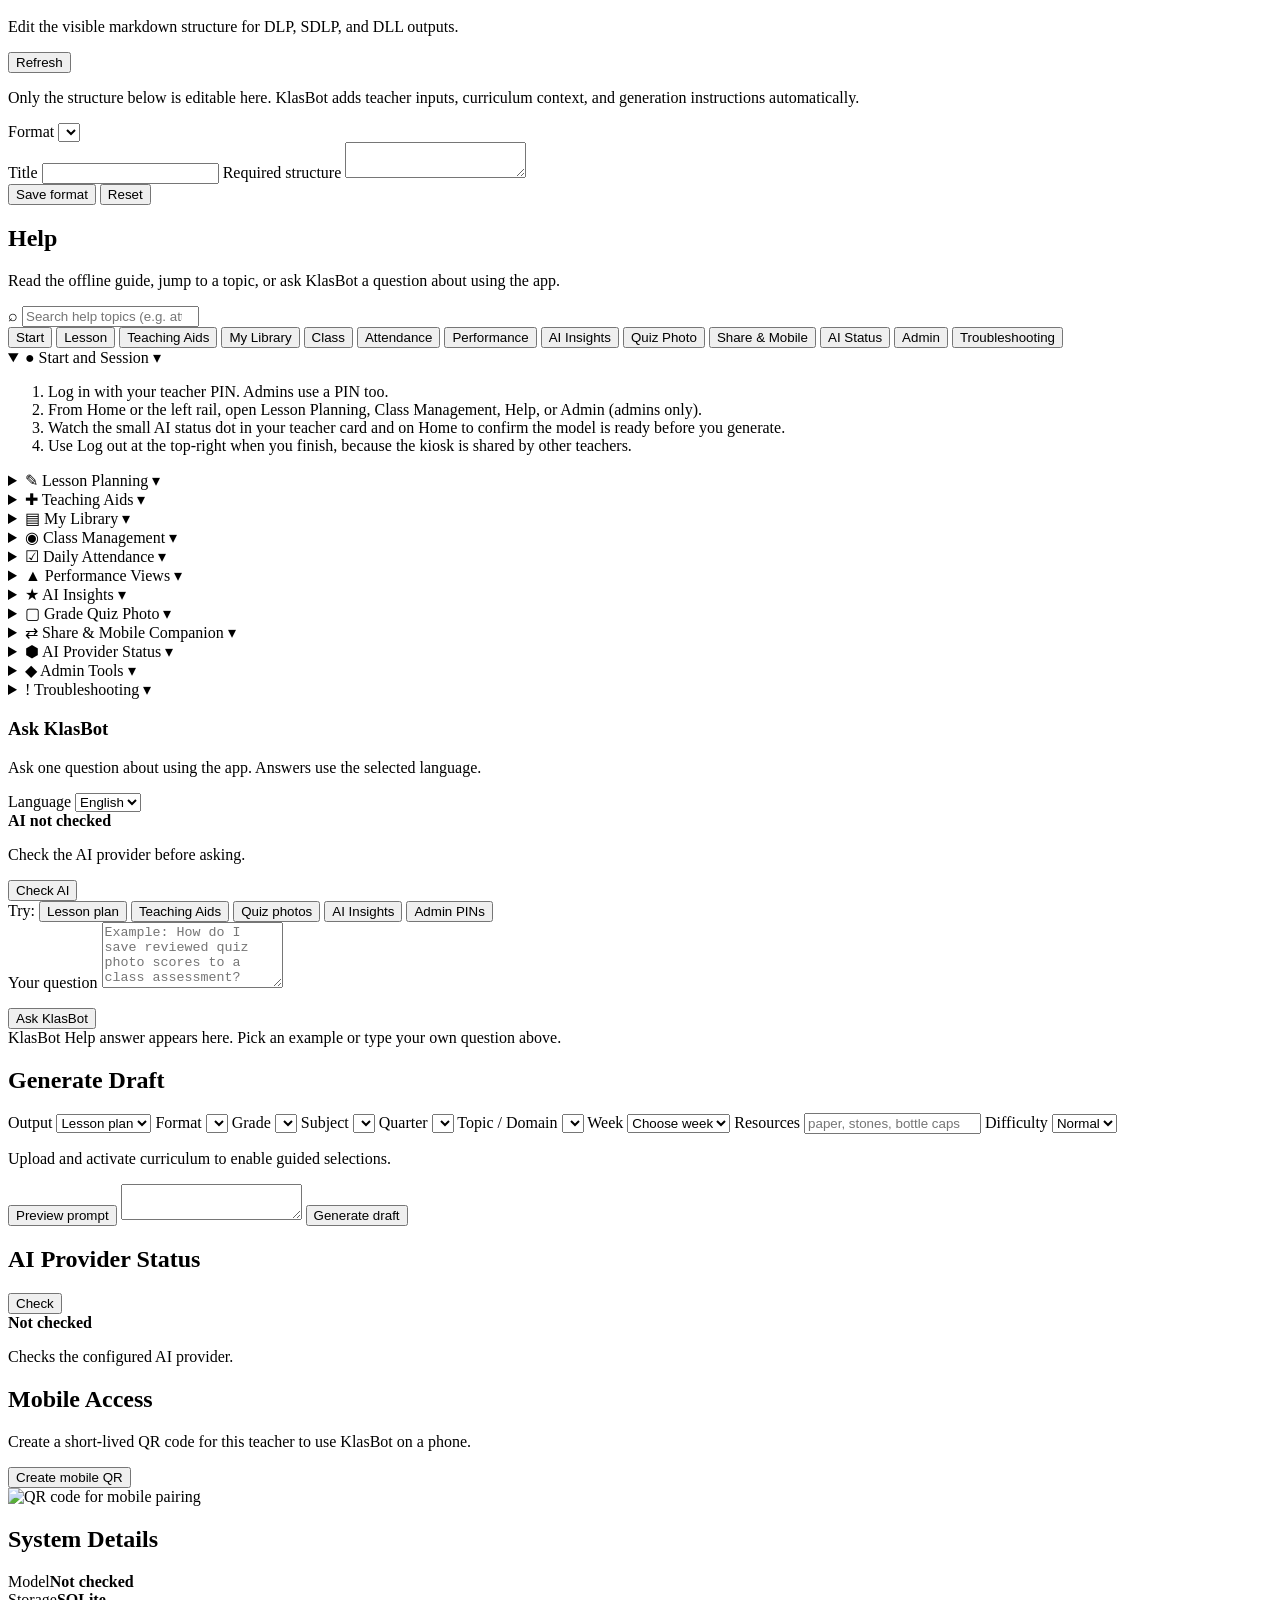
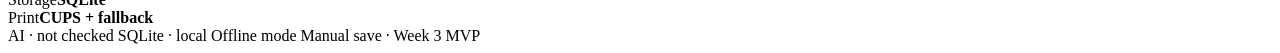
==== commit ab574509: "Upgrade AI insights snapshot" ====
--- a/klasbot/static/index.html
+++ b/klasbot/static/index.html
@@ -33,7 +33,7 @@
       <section id="app-view" class="app-view hidden">
         <div class="window-chrome">
           <div class="traffic-dots" aria-hidden="true"><span></span><span></span><span></span></div>
-          <div class="window-title">KlasBot — Teacher Workspace</div>
+          <div class="window-title">KlasBot — Teacher Workspace <span class="demo-mode-badge">(Live Demo mode)</span></div>
           <div class="connection-state">Offline-first · Pi kiosk</div>
         </div>
 
